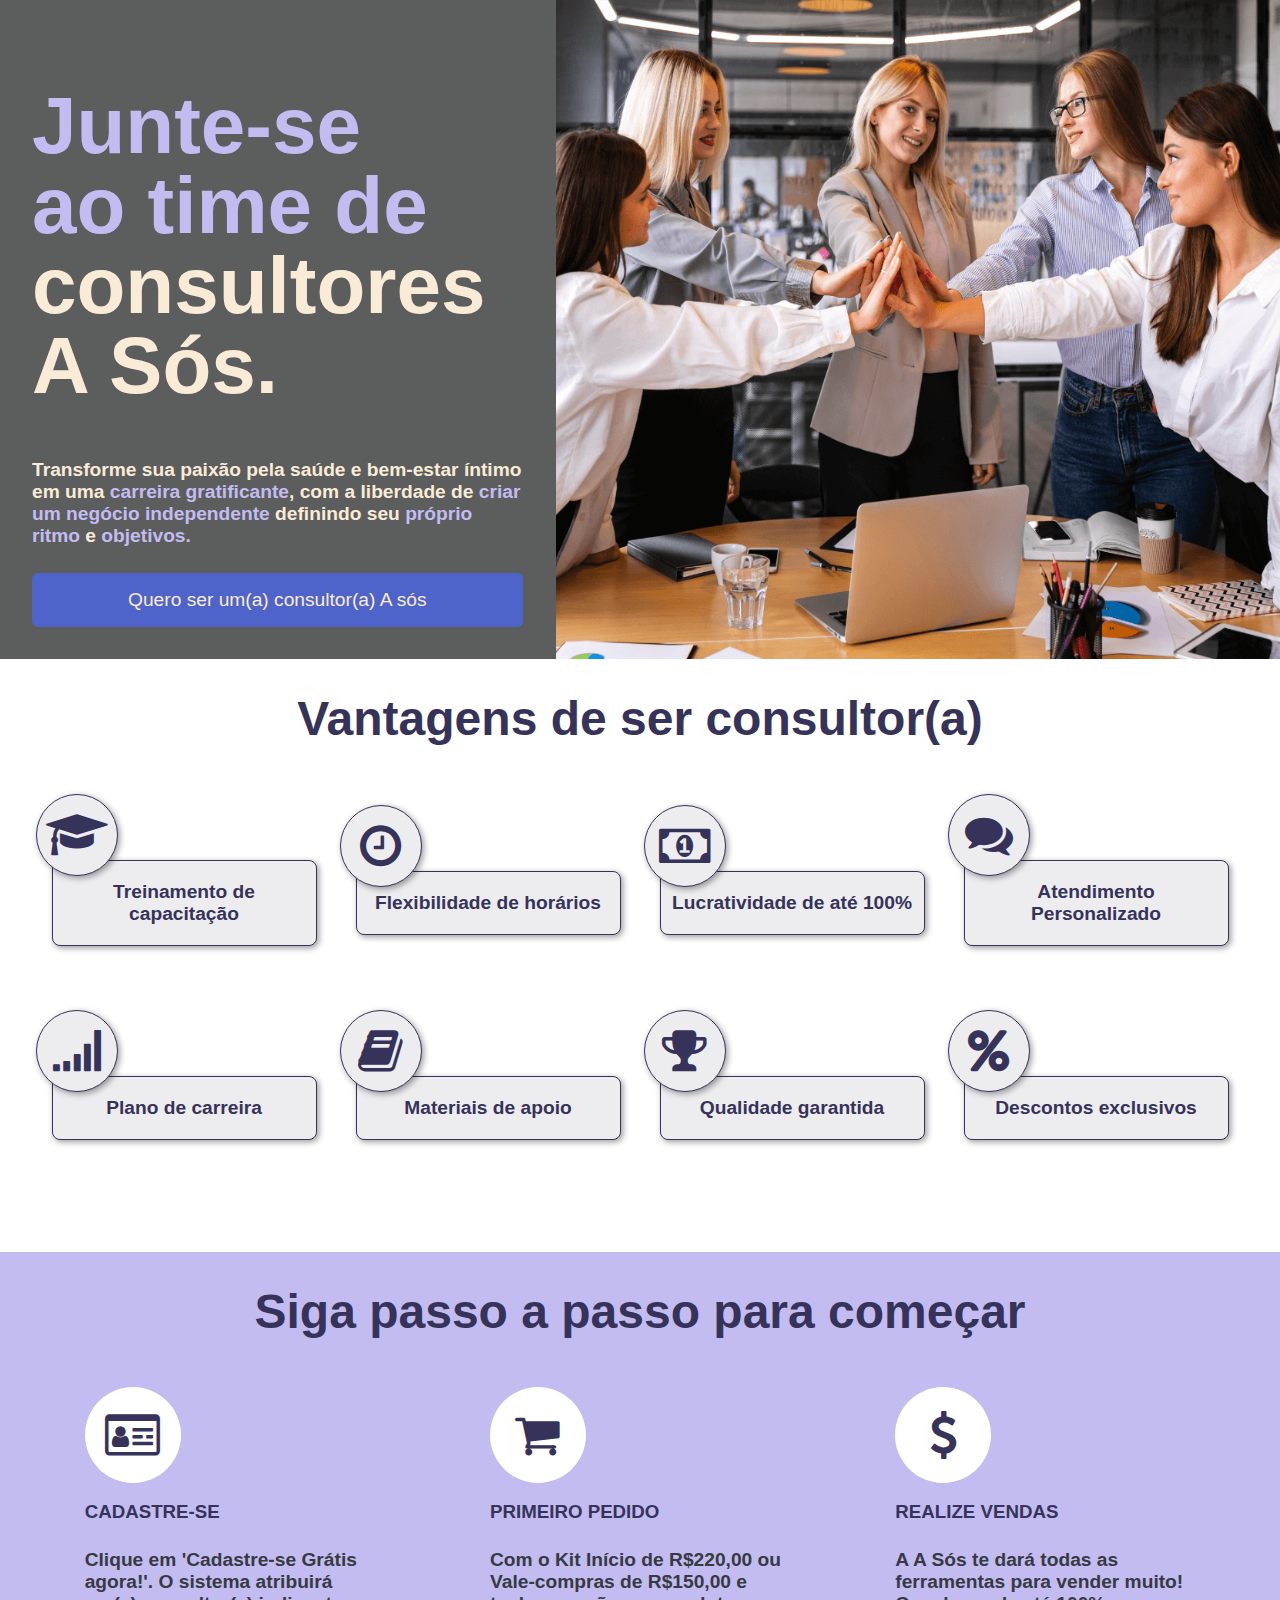
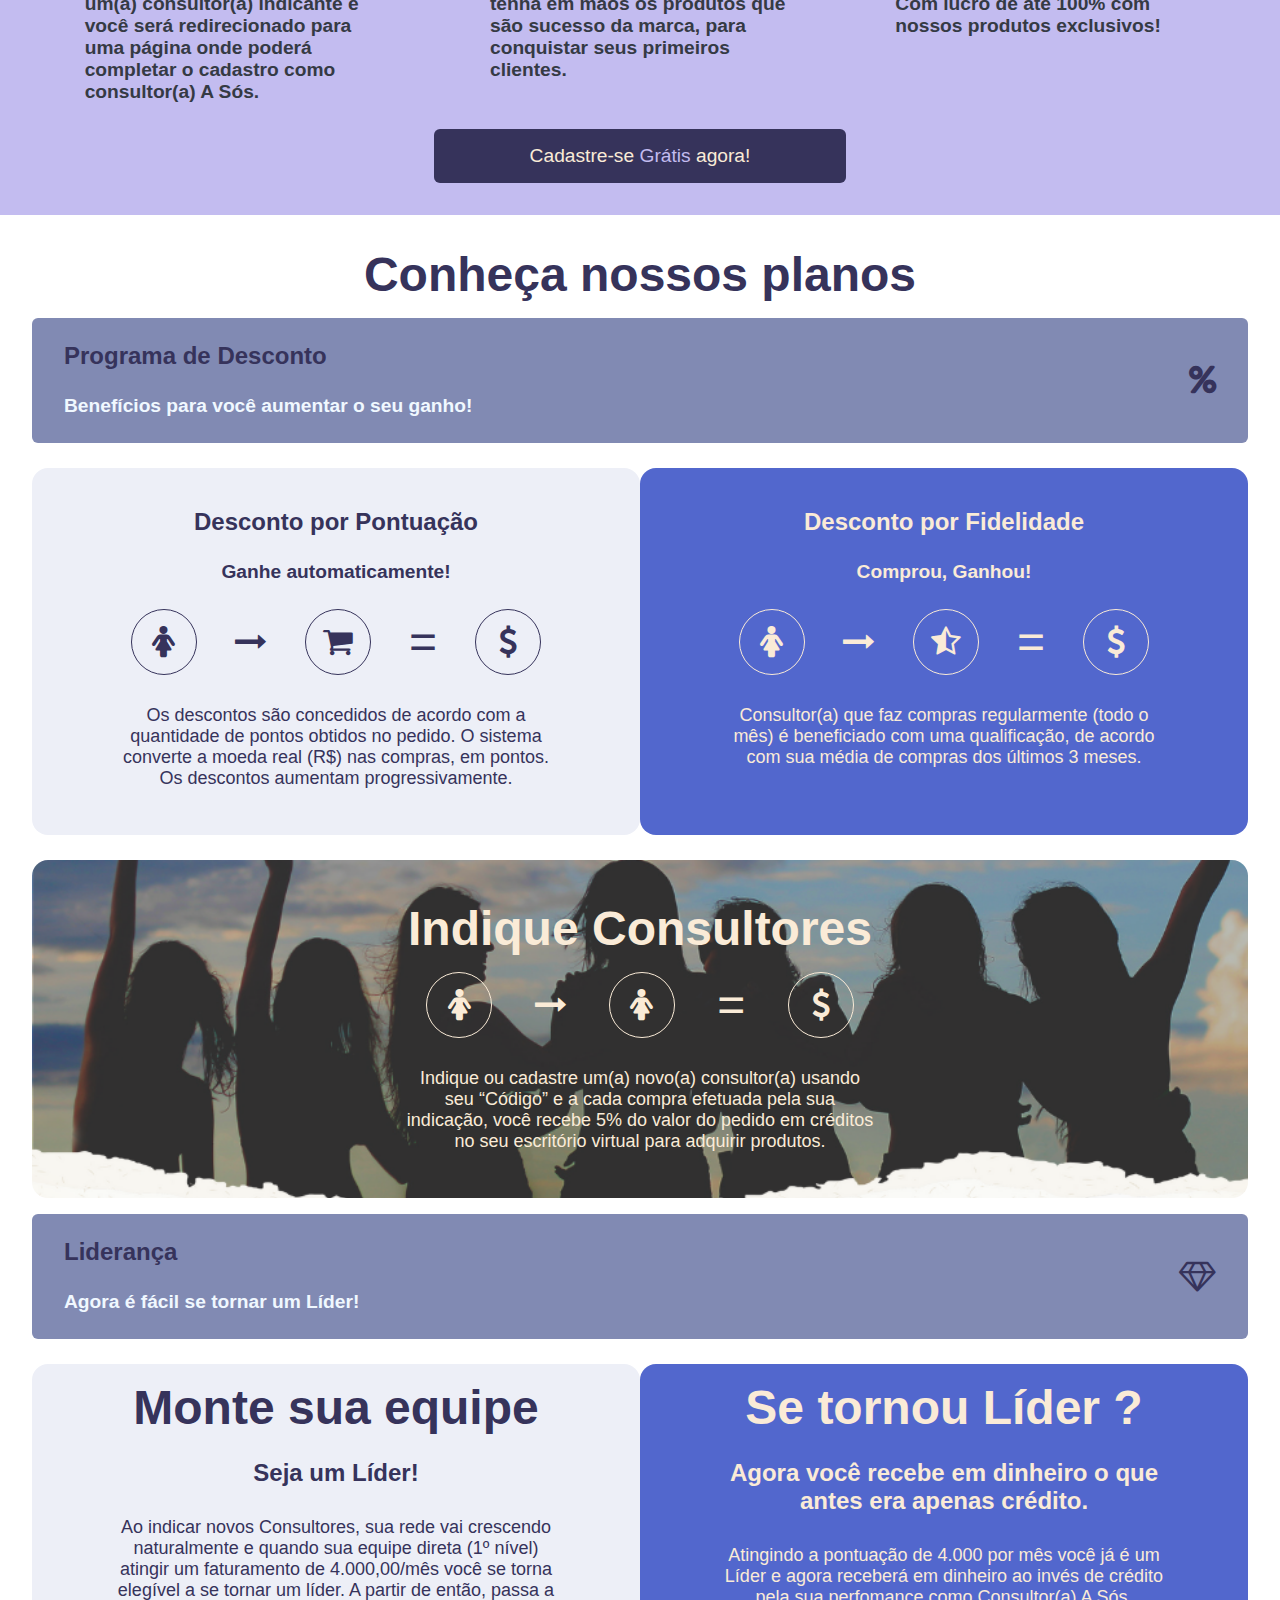
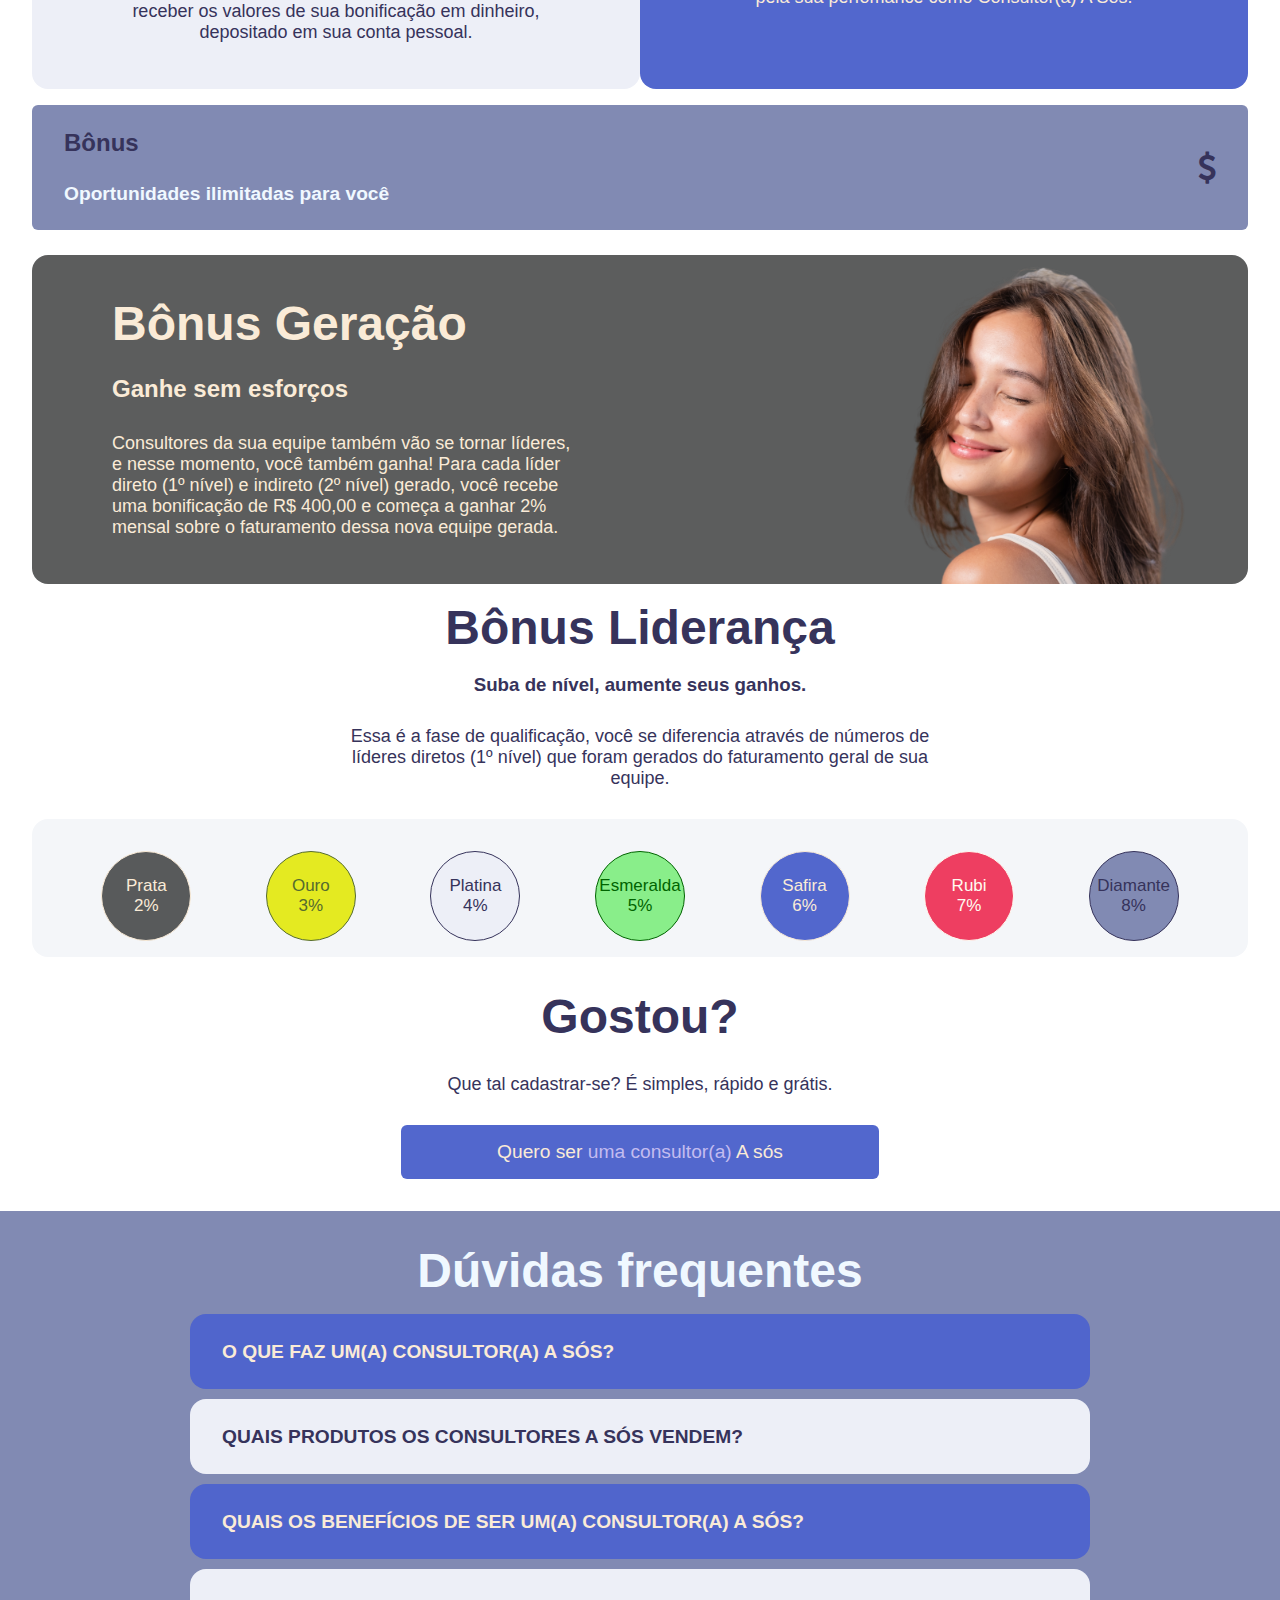
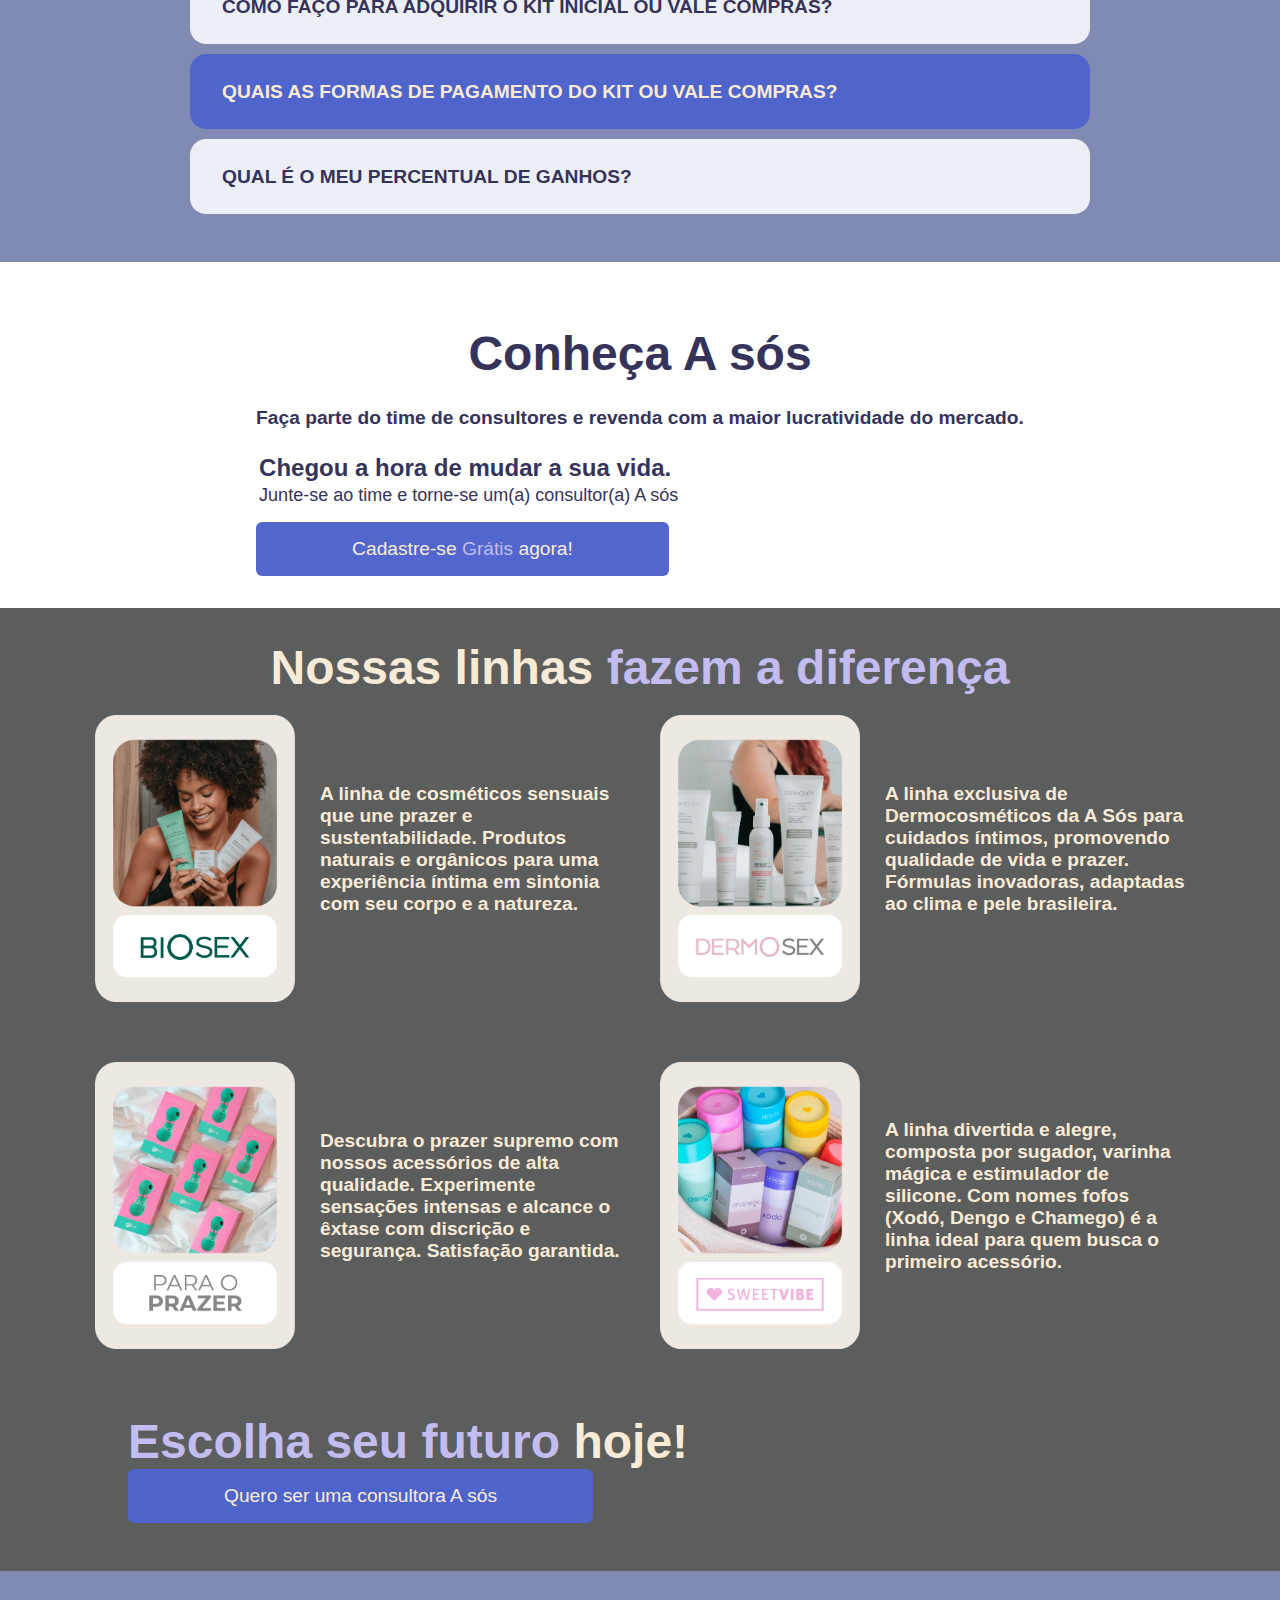
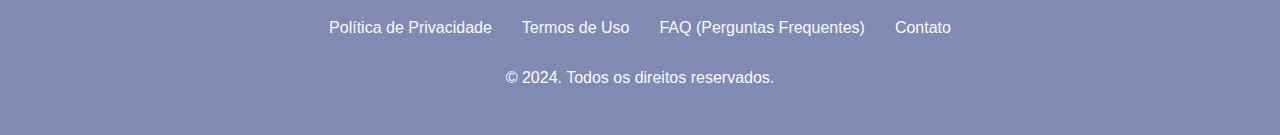
==== index.html @ f0b74704 "contato" ====
<!DOCTYPE html>
<html lang="pt">

<head>
    <meta charset="UTF-8">
    <meta name="description" content=" Junte-se ao time de consultores A Sós.Transforme sua paixão pela saúde e bem-estar íntimo em uma carreira gratificante, com a liberdade de criar um negócio independente definindo seu próprio ritmo e objetivos.">
    <meta name="viewport" content="width=device-width, initial-scale=1.0">
    <link rel="stylesheet" href="styles.css">
    <link rel="stylesheet" href="https://cdnjs.cloudflare.com/ajax/libs/font-awesome/4.7.0/css/font-awesome.min.css">
    <title>Consultor A sos</title>
</head>

<body>
    <div id="btn-whatsapp" class="btn-whatsapp" onclick="generar_cel()">
        <!-- <img src="assets/whatsapp.png" alt=""> -->
        <div class="btn-whatsapp-o">
            <i class="fa fa-whatsapp fa-2x" aria-hidden="true"></i>
    
        </div>
    </div>
  
    <div id="home-section" class="home-section">
        <div class="img-portada-movil">
            <div class="cover-portada">
                <div class="text-principal">
                    <h1> <span class="text-mediumblue"> Junte-se </span> <br>
                        <span class="text-mediumblue"> ao time de </span> <br>
                        <span> consultores </span> <br>
                        <span> A Sós.</span> <br>
                    </h1>
                    <div>
                        <h4>
                            Transforme sua paixão pela saúde e bem-estar íntimo em uma
                            <span class="text-mediumblue"> carreira gratificante</span>, com a liberdade de
                            <span class="text-mediumblue">criar um negócio independente</span> definindo seu
                            <span class="text-mediumblue">próprio ritmo</span> e <span
                                class="text-mediumblue">objetivos.</span>

                        </h4>
                        <button class="btn-portada" onclick="go_to_section('registro')">Quero ser um(a) consultor(a) A
                            sós
                        </button>
                    </div>


                </div>
            </div>

        </div>
        <div class="only-web">
            <div class="cover flex">
                <div class="text-principal">
                    <h1> <span class="text-mediumblue"> Junte-se </span> <br>
                        <span class="text-mediumblue"> ao time de </span> <br>
                        <span> consultores </span> <br>
                        <span> A Sós.</span> <br>
                    </h1>
                    <h4>
                        Transforme sua paixão pela saúde e bem-estar íntimo em uma
                        <span class="text-mediumblue"> carreira gratificante</span>, com a liberdade de
                        <span class="text-mediumblue">criar um negócio independente</span> definindo seu
                        <span class="text-mediumblue">próprio ritmo</span> e <span
                            class="text-mediumblue">objetivos.</span>

                    </h4>

                    <button class="btn-portada" onclick="go_to_section('registro')">Quero ser um(a) consultor(a) A sós
                    </button>
                </div>
                <div class="img-portada">
                    <img src="assets/principal.png" alt="">
                </div>
            </div>
        </div>

    </div>
    <section>
        <h2 class="text-mediumblue1 text-center">Vantagens de ser consultor(a)</h2>
        <div class="flex automatic-center ventagen-space">
            <div class="card-ventage">
                <div class="ventagen-inf">
                    <i class="fa fa-graduation-cap fa-3x" aria-hidden="true"></i>

                </div>
                <div class="ventagen-text">
                    <h4>
                        Treinamento de capacitação
                    </h4>
                </div>
               
            </div>
            <div class="card-ventage">
                <div class="ventagen-inf">
                    <i class="fa fa-clock-o fa-3x" aria-hidden="true"></i>
                </div>
                <div class="ventagen-text">
                    <h4>
                        Flexibilidade de horários
                    </h4>
                </div>
               
            </div>
            <div class="card-ventage">
                <div class="ventagen-inf">
                    <i class="fa fa-money fa-3x" aria-hidden="true"></i>

                </div>
                <div class="ventagen-text">
                    <h4>
                        Lucratividade de até 100%
                    </h4>
                </div>
               
            </div>
            <div class="card-ventage">
                <div class="ventagen-inf">
                    <i class="fa fa-comments fa-3x" aria-hidden="true"></i>

                </div>
                <div class="ventagen-text">
                    <h4>
                        Atendimento Personalizado
                    </h4>
                </div>
                
            </div>

            <div class="card-ventage">
                <div class="ventagen-inf">
                    <i class="fa fa fa-signal fa-3x" aria-hidden="true"></i>
                </div>
                <div class="ventagen-text">
                    <h4>
                        Plano de carreira
                    </h4>
                </div>
               
            </div>
            <div class="card-ventage">
                <div class="ventagen-inf">
                    <i class="fa fa-book fa-3x" aria-hidden="true"></i>

                </div>
                <div class="ventagen-text">
                    <h4>
                        Materiais de apoio
                    </h4>
                </div>
              
            </div>
            <div class="card-ventage">
                <div class="ventagen-inf">
                    <i class="fa fa-trophy fa-3x" aria-hidden="true"></i>

                </div>
                <div class="ventagen-text">
                    <h4>
                        Qualidade garantida
                    </h4>
                </div>
                
            </div>
            <div class="card-ventage">
                <div class="ventagen-inf">
                    <i class="fa fa-percent fa-3x" aria-hidden="true"></i>

                </div>
                <div class="ventagen-text">
                    <h4>
                        Descontos exclusivos
                    </h4>
                </div>
               
            </div>

        </div>

    </section>
    <section id="registro" class="registro">
        <h2 class="text-center text-mediumblue1">Siga passo a passo para começar</h2>
        <div class="center-info">
            <div class="card-registro">
                <div class="logo-ventage flex automatic-center">
                    <i class="fa fa-id-card-o fa-3x" aria-hidden="true"></i>

                </div>
                <div class="info-registro">
                    <h3 class="text-mediumblue1">CADASTRE-SE</h3>
                    <h4>
                        <p>
                          
                            Clique em 'Cadastre-se Grátis agora!'. O sistema atribuirá um(a) consultor(a) indicante e você será redirecionado para uma página onde poderá completar o cadastro como consultor(a) A Sós.
                        </p>
                    </h4>
                </div>

            </div>
            <div class="card-registro">
                <div class="logo-ventage flex automatic-center">
                    <i class="fa fa-shopping-cart fa-3x" aria-hidden="true"></i>

                </div>
                <div class="info-registro">
                    <h3 class="text-mediumblue1">PRIMEIRO PEDIDO</h3>
                    <h4>
                        <p>
                            Com o Kit Início de R$220,00 ou Vale-compras de R$150,00 e tenha em mãos os produtos que são
                            sucesso da marca, para conquistar seus primeiros clientes.
                        </p>
                    </h4>
                </div>
            </div>
            <div class="card-registro">
                <div class="logo-ventage flex automatic-center">
                    <i class="fa fa-usd fa-3x" aria-hidden="true"></i>

                </div>
                <div class="info-registro">
                    <h3 class="text-mediumblue1">REALIZE VENDAS</h3>
                    <h4>
                        <p>
                            A A Sós te dará todas as ferramentas para vender muito! Com lucro de até
                            100% com nossos produtos exclusivos!
                        </p>
                    </h4>
                </div>
            </div>

        </div>
        <div class="flex automatic-center">
            <button class="btn-portada btn-gray" onclick="generar_cadastro()">Cadastre-se <span
                    class="text-mediumblue">Grátis</span> agora!</button>
        </div>

    </section>
    <section id="planos">
        <h2 class="text-center text-mediumblue1">Conheça nossos planos</h2>
        <div class="tipo-plano">
            <div>
                <h3 class="text-plano text-mediumblue1">
                    Programa de Desconto
                </h3>
                <h4 class="info-plano">Benefícios para você aumentar o seu ganho!</h4>
            </div>
            <div class="logo-plano">
                <i class="text-mediumblue1 fa fa-percent fa-2x" aria-hidden="true"></i>
            </div>

        </div>
        <div class="space-card">
            <div class="card-plano bg-alice">
                <h3 class="text-center text-plano">Desconto por Pontuação</h3>
                <h4 class="text-center">Ganhe automaticamente!</h4>
                <div class="flex automatic-center">
                    <div class="circle-plano">
                        <i class="fa fa-female fa-2x" aria-hidden="true"></i>

                    </div>
                    <div>
                        <i class="fa fa-long-arrow-right fa-2x" aria-hidden="true"></i>

                    </div>
                    <div class="circle-plano">
                        <i class="fa fa-shopping-cart fa-2x" aria-hidden="true"></i>

                    </div>
                    <div class="equal">=</div>
                    <div class="circle-plano">
                        <i class="fa fa-usd fa-2x" aria-hidden="true"></i>

                    </div>
                </div>
                <h5 class="text-center">Os descontos são concedidos de acordo com a quantidade de pontos obtidos no
                    pedido. O sistema converte a moeda real (R$) nas compras, em pontos. Os descontos aumentam
                    progressivamente.</h5>
            </div>
            <div class="card-plano bg-blue">
                <h3 class="text-center text-plano">Desconto por Fidelidade</h3>
                <h4 class="text-center">Comprou, Ganhou!</h4>
                <div class="flex automatic-center">
                    <div class="circle-plano">
                        <i class="fa fa-female fa-2x" aria-hidden="true"></i>

                    </div>
                    <div>
                        <i class="fa fa-long-arrow-right fa-2x" aria-hidden="true"></i>

                    </div>
                    <div class="circle-plano">
                        <i class="fa fa-star-half-o fa-2x" aria-hidden="true"></i>

                    </div>
                    <div class="equal">=</div>
                    <div class="circle-plano">
                        <i class="fa fa-usd fa-2x" aria-hidden="true"></i>

                    </div>
                </div>
                <h5 class="text-center">Consultor(a) que faz compras regularmente (todo o mês) é beneficiado com uma
                    qualificação, de acordo com sua média de compras dos últimos 3 meses.</h5>
            </div>

        </div>
        <div class=" space-card-extra ">
            <div class="cover-consultora">
                <div class="card-plano ">
                    <h2 class="text-center">Indique Consultores</h2>
                    <div class="flex automatic-center mt-3">
                        <div class="circle-plano">
                            <i class="fa fa-female fa-2x" aria-hidden="true"></i>

                        </div>
                        <div>
                            <i class="fa fa-long-arrow-right fa-2x" aria-hidden="true"></i>

                        </div>
                        <div class="circle-plano">
                            <i class="fa fa-female fa-2x" aria-hidden="true"></i>

                        </div>
                        <div class="equal">=</div>
                        <div class="circle-plano">
                            <i class="fa fa-usd fa-2x" aria-hidden="true"></i>

                        </div>
                    </div>
                    <h5 class="text-center">Indique ou cadastre um(a) novo(a) consultor(a) usando seu “Código” e a cada compra
                        efetuada pela sua indicação, você recebe 5% do valor do pedido em créditos no seu escritório
                        virtual para adquirir produtos.</h5>
                </div>
            </div>


        </div>
        <div class="tipo-plano">
            <div>
                <h3 class="text-plano text-mediumblue1">
                    Liderança
                </h3>
                <h4 class="info-plano">Agora é fácil se tornar um Líder!</h4>
            </div>
            <div class="logo-plano">
                <i class="text-mediumblue1 fa fa-diamond fa-2x" aria-hidden="true"></i>
            </div>

        </div>
        <div class="space-card">
            <div class="card-plano bg-alice">
                <h2 class="text-center ">Monte sua equipe</h2>
                <h3 class="text-center text-plano">Seja um Líder!</h3>

                <h5 class="text-center">Ao indicar novos Consultores, sua rede vai crescendo naturalmente e quando sua
                    equipe direta (1º nível)
                    atingir um faturamento de 4.000,00/mês você se torna elegível a se tornar um líder.
                    A partir de então, passa a receber os valores de sua bonificação em dinheiro, depositado em sua
                    conta pessoal.</h5>
            </div>
            <div class="card-plano bg-blue">
                <h2 class="text-center ">Se tornou Líder ?</h2>
                <h3 class="text-center text-plano">Agora você recebe em dinheiro
                    o que antes era apenas crédito.</h3>

                <h5 class="text-center">Atingindo a pontuação de 4.000 por mês você já é um Líder e agora receberá em
                    dinheiro ao invés de crédito pela sua perfomance como Consultor(a) A Sós.</h5>
            </div>

        </div>
        <div class="tipo-plano">
            <div>
                <h3 class="text-plano text-mediumblue1">
                    Bônus
                </h3>
                <h4 class="info-plano">Oportunidades ilimitadas para você</h4>
            </div>
            <div class="logo-plano">
                <i class="text-mediumblue1 fa fa-usd fa-2x" aria-hidden="true"></i>
            </div>

        </div>
        <div class="space-card-bonus cover ">
            <div class="cover-consultora">
                <div class="card-plano ">
                    <h2>Bônus Geração</h2>
                    <h3 class="text-plano">Ganhe sem esforços</h3>

                    <h5>Consultores da sua equipe também vão se tornar líderes, e nesse momento, você também ganha! Para
                        cada líder direto (1º nível) e indireto (2º nível) gerado, você recebe uma bonificação de R$
                        400,00 e começa a ganhar 2% mensal sobre o faturamento dessa nova equipe gerada.</h5>
                </div>
            </div>

        </div>
        <div class="text-mediumblue1 mt-3">
            <h2 class="text-center ">Bônus Liderança</h2>
            <h3 class="text-center">Suba de nível, aumente seus ganhos.</h3>
            <h5 class="img-plano text-center">Essa é a fase de qualificação, você se diferencia através de números de
                líderes diretos (1º nível)
                que foram gerados do faturamento geral de sua equipe.</h5>
        </div>
        <div class="flex automatic-center  plano-tipos ">
            <div class="circle-plano special-plano mt-3 bg-gray">
                <h5 class="text-center">Prata <br> 2%</h5>
            </div>
            <div class="circle-plano special-plano mt-3 bg-yellow">
                <h5 class="text-center">Ouro <br> 3%</h5>
            </div>
            <div class="circle-plano special-plano mt-3 bg-alice">
                <h5 class="text-center">Platina<br> 4%</h5>
            </div>
            <div class="circle-plano special-plano mt-3 bg-green">
                <h5 class="text-center">Esmeralda<br> 5%</h5>
            </div>
            <div class="circle-plano special-plano mt-3 bg-blue">
                <h5 class="text-center">Safira<br> 6%</h5>
            </div>
            <div class="circle-plano special-plano mt-3 bg-red">
                <h5 class="text-center">Rubi<br> 7%</h5>
            </div>
            <div class="circle-plano special-plano mt-3 bg-blue-ligth">
                <h5 class="text-center">Diamante<br> 8%</h5>
            </div>

        </div>

        </div>
        <div class="flex automatic-center mt-3 text-mediumblue1">
            <div class="mt-3">
                <h2 class="text-center ">Gostou?</h2>
                <h5 class="text-center">Que tal cadastrar-se? É simples, rápido e grátis.</h5>
                <button class="btn-portada" onclick="generar_cadastro()"> Quero ser <span class="text-mediumblue">uma
                        consultor(a) </span> A sós </button>
            </div>
        </div>


    </section>
    <section id="duvidas" class="duvidas bg-alice">
        <h2 class="text-center">Dúvidas frequentes</h2>
        <div class="duvidas-info mt-3">
          
            <div class="bg-blue duvidas-card" onclick="show_duvida(2)">
                <h4 class="pergunta">
                    <strong>O QUE FAZ UM(A) CONSULTOR(A) A SÓS?</strong>
                </h4>
                <h5 id="p2" class="resposta" style="display: none;">
                    <em>Um(a) consultor(a) da A Sós tem acesso à revenda dos produtos A Sós, oferecendo orientação e suporte
                        personalizados soluções voltados para a intimidade e o bem-estar íntimo.</em>
                </h5>
            </div>
            <div class="bg-alice duvidas-card" onclick="show_duvida(3)">
                <h4 class="pergunta">
                    <strong>QUAIS PRODUTOS OS CONSULTORES A SÓS VENDEM?</strong>
                </h4>
                <h5 id="p3" class="resposta" style="display: none;">
                    <em>Os consultores da A Sós oferecem uma ampla gama de produtos, incluindo vibros, lubrificantes,
                        acessórios e uma variedade de produtos para o bem-estar íntimo.</em>
                </h5>
            </div>
            <div class="bg-blue duvidas-card" onclick="show_duvida(4)">
                <h4 class="pergunta">
                    <strong>QUAIS OS BENEFÍCIOS DE SER UM(A) CONSULTOR(A) A SÓS?</strong>
                </h4>
                <h5 id="p4" class="resposta" style="display: none;">
                    <em>Os benefícios de ser um(a) consultor(a) incluem a oportunidade de trabalhar com um produto inovador,
                        flexibilidade de horário, treinamentos especializados, além da possibilidade de ganhos
                        significativos com base nas vendas realizadas.</em>
                </h5>
            </div>
            <div class="bg-alice duvidas-card" onclick="show_duvida(5)">
                <h4 class="pergunta">
                    <strong>COMO FAÇO PARA ADQUIRIR O KIT INICIAL OU VALE COMPRAS?</strong>
                </h4>
                <h5 id="p5" class="resposta" style="display: none;">
                    <em>Para adquirir o kit inicial ou o vale-compras, é necessário entrar em contato com a equipe de
                        especialistas em vendas da A Sós. O kit início é composto pelos produtos da empresa e o voucher
                        é um vale-compras que você utiliza em seu primeiro pedido.</em>
                </h5>
            </div>
            <div class="bg-blue duvidas-card" onclick="show_duvida('6')">
                <h4 class="pergunta">
                    <strong>QUAIS AS FORMAS DE PAGAMENTO DO KIT OU VALE COMPRAS?</strong>
                </h4>
                <h5 id="p6" class="resposta" style="display: none;">
                    <em>As formas de pagamento para o kit inicial ou vale compras podem variar e geralmente incluem
                        opções como cartão de crédito, boleto à vista ou pix.
                        O pagamento à vista garante 5% de desconto nos pedidos regulares.</em>
                </h5>
            </div>
            <div class="bg-alice duvidas-card" onclick="show_duvida('7')">
                <h4 class="pergunta">
                    <strong>QUAL É O MEU PERCENTUAL DE GANHOS?</strong>
                </h4>
                <h5 id="p7" class="resposta" style="display: none;">
                    <em>O percentual de ganhos como consultor(a) da A Sós é o maior do mercado e pode chegar a 50% do
                        valor investido.</em>
                </h5>
            </div>
            <div class="mt-3"></div>
          
        </div>

    </section>
    <section id="extras">
        <div class="flex automatic-center mt-3 text-mediumblue1">
            <div class="mt-3">
                <h2 class="text-center ">Conheça A sós</h2>
                <h4 class="text-center">Faça parte do time de consultores e revenda com a
                    maior lucratividade
                    do mercado.</h4>
                <div id="v-youtube" class="v-youtube">
                    <div>
                        <iframe class="video-youtube" src="https://www.youtube.com/embed/9En-seQNSuo?si=Vkk0QFVnnpPutmlQ" title="YouTube video player" frameborder="0" allow="accelerometer; autoplay; clipboard-write; encrypted-media; gyroscope; picture-in-picture; web-share" referrerpolicy="strict-origin-when-cross-origin" allowfullscreen></iframe>
                    </div>


                </div>
                <h3 class="text-convide mg-0">Chegou a hora de mudar a sua vida.</h3>
                <h5 class="mg-0">Junte-se ao time e torne-se um(a) consultor(a) A sós</h5>
                <div class="mt-3"></div>
                <button class="btn-portada" onclick="generar_cadastro()">Cadastre-se <span
                        class="text-mediumblue">Grátis</span> agora! </button>

            </div>
        </div>

    </section>
    <section class="linhas">
        <h2 class="text-center">Nossas linhas <span class="text-mediumblue">fazem a diferença</span> </h2>
        <div class="linhas-space">
            <div class="card-linhas">
                <div class="img-linhas">
                    <img src="assets/biosex.png" alt="">

                </div>
                <div class="text-linhas">
                    <h4>
                        A linha de cosméticos sensuais que une prazer e sustentabilidade. Produtos naturais e orgânicos
                        para uma experiência íntima em sintonia com seu corpo e a natureza.
                    </h4>
                </div>


            </div>
            <div class="card-linhas">
                <div class="img-linhas">
                    <img src="assets/dermosex.png" alt="">

                </div>
                <div class="text-linhas">
                    <h4>
                        A linha exclusiva de Dermocosméticos da A Sós para cuidados íntimos, promovendo qualidade de
                        vida e prazer. Fórmulas inovadoras, adaptadas ao clima e pele brasileira.
                    </h4>
                </div>

            </div>
            <div class="card-linhas">
                <div class="img-linhas">
                    <img src="assets/prazer.png" alt="">

                </div>
                <div class="text-linhas">
                    <h4>
                        Descubra o prazer supremo com nossos acessórios de alta qualidade. Experimente sensações
                        intensas e alcance o êxtase com discrição e segurança. Satisfação garantida.
                    </h4>
                </div>
            </div>
            <div class="card-linhas">
                <div class="img-linhas">
                    <img src="assets/sweetbive.png" alt="">

                </div>
                <div class="text-linhas">
                    <h4>
                        A linha divertida e alegre, composta por sugador, varinha mágica e estimulador de silicone. Com
                        nomes fofos (Xodó, Dengo e Chamego) é a linha ideal para quem busca o primeiro acessório.
                    </h4>
                </div>
            </div>

        </div>
        <div class="center-linhas">
            <div>
                <h2> <span class="text-mediumblue">Escolha seu futuro</span> hoje!</h2>
            </div>

            <div class="pos-btn">
                <button class="btn-portada" onclick="generar_cadastro()">Quero ser uma consultora A sós </button>
            </div>

        </div>


    </section>
    <footer class="footer">
        <div id="footer-term" class="footer-term">
            <a href="pages/politicaDePrivacidade.html">Política de Privacidade</a>
            <a href="pages/Termos de Uso.html">Termos de Uso</a>
            <a onclick="go_to_section('duvidas')">FAQ (Perguntas Frequentes)</a>
            <a href="pages/Contato.html">Contato</a>
        </div>
        
        <p class="text-center">&copy; 2024. Todos os direitos reservados.</p>
    </footer>
    <script src="script.js"></script>
</body>

</html>
---- styles.css ----
body {
    padding: 0;
    margin: 0;
    font-family: 'Segoe UI', Tahoma, Geneva, Verdana, sans-serif;
    max-width: 100%;

}

h1 {
    font-size: 5em;
    font-weight: 700;
    line-height: 1;
}

h2 {
    font-size: 3em;
    font-weight: 614;
    margin: 0;
}

section {
    padding: 2rem 2rem;
}

h4 {
    font-weight: 600;
    font-size: larger;
}

h5 {
    font-weight: 400;
    font-size: 18px;

}

img {
    width: 100%;
    height: 100%;
}

.flex {
    display: flex;
}

.btn-whatsapp {
    display: none;
    cursor: pointer;
    z-index: 2;
}

@keyframes movimento {
    0% {
        bottom: 14px;
        right: 10px;
    }

    100% {
        bottom: 10px;
        right: 10px;
    }
}
footer{
    padding: 2rem;
    background: rgb(129, 138, 179);
    color: #fbfbfb;
    a{
        text-decoration: none;
        color: #fbfbfb;
        cursor: pointer;
    }
}
.footer-term{
    padding: 1rem;
    display: flex;
    gap: 30px;
    justify-content: center;
    align-items: center;
    flex-wrap: wrap;
}
.btn-whatsapp-o {
    position: fixed;
    bottom: 10px;
    right: 10px;
    color: white;
    background-color: #4dc247;
    box-shadow: 2px 2px 6px rgba(0, 0, 0, 0.4);
    border-radius: 50%;
    display: flex;
    justify-content: center;
    align-items: center;
    width: 48px;
    height: 48px;
    cursor: pointer;
    animation: movimento 0.3s ease-in-out infinite alternate;
    animation-play-state: paused;
}

.btn-whatsapp-o:hover {
    transform: translateY(-2px);
}

.bg-whatsapp {
    background: #e8f0e6;
    color: #36a858;
    border: solid 1px #36a858;
    border-radius: 8px;
    font-size: larger;
    padding: 5px 10px;
    cursor: pointer;
    font-weight: 500;
    width: 320px;
}

.bg-whatsapp:hover {
    box-shadow: 0 8px 16px rgba(0, 0, 0, 0.2);
    transform: translateY(-2px);
}

.logo-w {
    width: 32px;
    height: 32px;
}

.whatsapp-style {
    width: 100%;
    display: flex;
    align-items: center;
    justify-content: space-evenly;

    h2 {
        font-family: 'Segoe UI', Tahoma, Geneva, Verdana, sans-serif;
        font-size: 27px;
    }

}

.home-section {
    color: antiquewhite;
}

.bg-blue {
    background: rgba(79, 100, 204, 0.98);
    color: antiquewhite;
}

.bg-blue-ligth {
    background: rgb(129, 138, 179);
    color: #36335B
}

.bg-gray {
    color: antiquewhite;
    background-color: rgba(8, 9, 9, 0.66);
}

.bg-yellow {
    background: rgb(228, 234, 33);
    color: darkolivegreen;
}

.bg-green {
    background: #74ec74d4;
    color: darkgreen;
}

.bg-red {
    background: #ee3e61;
    color: floralwhite;
}

.bg-alice {
    background: #edeff7;
    color: #36335B
}

.cover {
    background-color: rgba(8, 9, 9, 0.66);
    width: 100%;
}

.btn-portada {
    border-radius: 6px;
    color: antiquewhite;
    background: rgba(79, 100, 204, 0.98);
    font-size: larger;
    padding: 1rem 6rem;
    border: transparent;
    cursor: pointer;
}

.btn-portada:hover {
    box-shadow: 0 8px 16px rgba(0, 0, 0, 0.2);
    transform: translateY(-2px);
}

.img-portada {
    width: 753px;
    height: auto;
}

.img-portada-movil {
    width: 100%;
    display: none;
    background-image: url(assets/principal.png);
}

.text-mediumblue {
    color: #c3bcf0;

}

.text-mediumblue1 {
    color: #36335B;
}

.text-center {
    text-align: center;
}

.automatic-center {
    flex-wrap: wrap;
    align-items: center;
    justify-content: space-around;
}

.card-ventage {
    width: 265px;
    background: transparent;
    padding: 1rem;
    text-align: center;
    border-radius: 6px;
    margin-bottom: 32px;

    h4 {
        margin: 0;
    }
}

.ventagen-inf {
    margin-left: auto;
    margin-right: auto;
    background: rgb(237, 237, 240);
    color: #36335B;
    width: 60px;
    height: 60px;
    padding: 10px;
    border: 1px solid #36335B;
    box-shadow: 2px 2px 6px rgba(0, 0, 0, 0.4);
    border-radius: 50%;
    margin-bottom: -16px;
    z-index: 1;
    position: relative;
    margin-left: -16px;
    display: flex;
    justify-content: center;
    align-items: center;

}

.ventagen-text {
    background: rgb(237, 237, 240);
    color: #36335B;
    border-radius: 8px;
    padding: 20px 6px;
    border: 1px solid;
    box-shadow: 2px 2px 6px rgba(0, 0, 0, 0.4);
}

.ventagen-space {
    width: 100%;
    padding: 2rem 0;
}

.btn-gray {
    background: #36335B;
}

.logo-ventage {
    width: 96px;
    height: 96px;
    border-radius: 50%;
    background: #ffff;
    color: #36335B;
}

.line-blue {
    height: 5px;
    background: rgb(73, 94, 196);
}

.text-principal {
    padding: 2rem;
    width: 40%;
}

.registro {
    background: #c3bcf0;
}

.center-info {
    display: flex;
    flex-wrap: wrap;
    justify-content: space-around;
    margin-top: 48px;
}

.info-registro {
    width: 100%;
    color: #353a44;
}

.card-registro {
    width: 300px;
}

.linhas {
    color: antiquewhite;
    background-color: rgba(8, 9, 9, 0.66);
}

.img-linhas {
    width: 200px;
    margin-top: 20px;
}

.text-linhas {
    width: 300px;
    margin-top: auto;
    margin-bottom: auto;
}

.card-linhas {
    display: flex;
    justify-content: space-around;
    align-content: center;
    gap: 25px;
}

.linhas-space {
    display: flex;
    flex-wrap: wrap;
    justify-content: center;
    gap: 40px;
    margin-bottom: 4%;
}

.pos-btn {
    margin-top: auto;
}

.center-linhas {
    padding: 1rem 6rem;
}

.tipo-plano {
    border-radius: 6px;
    display: flex;
    justify-content: space-between;
    padding: 0px 2rem;
    align-items: center;
    background: rgb(129, 138, 179);
    color: aliceblue;
    margin-top: 16px;
}

.text-plano {
    font-size: x-large;
}

.card-plano {
    width: 470px;
    padding: 1rem 5rem;
    margin-top: 25px;
    border-radius: 16px;
}

.circle-plano {
    width: 64px;
    height: 64px;
    border-radius: 50%;
    border: solid 1px;
    display: flex;
    justify-content: center;
    align-items: center;
}

.equal {
    font-size: 3rem;
}

.space-card {
    display: flex;
    justify-content: space-between;
}

.mt-3 {
    margin-top: 1rem;
}

.space-card-extra {
    background-image: url('assets/indica.png');
    background-size: cover;
    border-radius: 16px;
    background-position-y: -290px;
    display: flex;
    justify-content: center;
    align-items: center;
    color: antiquewhite;
    margin-top: 25px;
}

.img-plano {
    width: 600px;
    margin-left: auto;
    margin-right: auto;
}

.space-card-bonus {
    background-image: url('assets/consultora.png');
    background-size: 430px;
    background-position-x: right;
    background-repeat: no-repeat;
    border-radius: 16px;
    display: flex;
    align-items: center;
    color: antiquewhite;
    margin-top: 25px;
}

.padd2 {
    padding: 0 2rem;
}

.plano-tipos {
    padding: 1rem 2rem;
    background: #f4f6f9;
    border-radius: 16px;
}

.special-plano {
    width: 88px;
    height: 88px;

    h5 {
        font-size: 17px;
    }
}

.duvidas-info {
    width: 900px;
    margin-left: auto;
    margin-right: auto;

    h5 {
        display: none;
    }
}

.only-web {
    display: block;
}

.duvidas {
    background: rgb(129, 138, 179);
    color: aliceblue
}

.resposta {
    display: none;
}

.duvidas-card {
    padding: 1px 2rem;
    border-radius: 16px;
    margin-bottom: 10px;
    cursor: pointer;
}

.duvidas-card:hover {
    box-shadow: 0 8px 16px rgba(0, 0, 0, 0.2);
    transform: translateY(-2px);
}

.text-convide {
    font-size: x-large;
    margin: 0;
    margin-top: 0px;
    margin-top: 60px;
}

.video-youtube {
    width: 100%;
    height: 410px;
}

.mg-0 {
    margin: 3px;
}

@media(max-width:450px) {
    h1 {
        font-size: 4em;
    }

    h2 {
        font-size: 2rem;
    }

    .btn-portada {
        width: 100%;
        padding: 1rem;
    }

    .cover {
        width: 100%;
    }

    .text-principal {
        padding: 2rem 14px;
    }

    .card-registro {
        width: 100%;
    }

    .only-web {
        display: none;
    }

    .img-portada {
        display: none;
    }

    .img-portada-movil {
        background-image: url('assets/principal.png');
        background-size: 430px;
        background-position-x: right;
        background-repeat: no-repeat;
        border-radius: 16px;
        display: flex;
        align-items: center;
        color: antiquewhite;
    }

    .text-principal {
        width: 100%;
    }

    .card-linhas {
        display: block;
    }

    .text-linhas {
        width: 100%;
    }

    .img-linhas {
        width: 256px;
        margin-top: 20px;
        margin-left: auto;
        margin-right: auto;
    }

    .center-linhas {
        padding: 0;
    }

    .tipo-plano {
        padding: 0px 1rem;
        align-items: baseline;
    }

    .info-plano {
        margin-bottom: 10px;
        margin-top: 0;
    }

    .text-plano {
        margin-bottom: 6px;
        margin-top: 16px;
    }

    .pergunta {
        margin-top: 8px;
        margin-bottom: 8px;
    }

    .space-card {
        flex-wrap: wrap;

    }

    .card-plano {
        padding: 1rem 1.5rem;
    }

    .img-plano {
        width: 100%;
    }

    .space-card-extra {
        background-position: 0;
    }

    .cover-consultora {
        background-color: rgba(0, 0, 0, 0.5);
        display: flex;
        justify-content: center;
        align-items: center;
        width: 100%;
        border-radius: 16px;
    }

    .duvidas-info {
        width: 100%;
    }

    .duvidas-card {
        padding: 1px 1rem;
    }

    .video-youtube {
        height: 250px;
    }

    .cover-portada {
        background-color: rgba(0, 0, 0, 0.5);
        display: flex;
        justify-content: center;
        align-items: center;
        width: 100%;
    }

    .bg-whatsapp {
        width: 100%;
    }

    .card-ventage {
        padding-top: 15px;
        padding-bottom: 0px;
        padding-left: 10px;
        padding-right: 10px;
        width: 40%;

        h4 {
            font-size: initial;
            margin: 0;
            padding-bottom: 4px;
        }
    }
}

@media (min-width:451px) and (max-width: 915px) {

    .duvidas-info {
        width: 100%;
    }
    .cover-consultora {
        background-color: rgba(0, 0, 0, 0.5);
        display: flex;
        justify-content: center;
        align-items: center;
        width: 100%;
        border-radius: 16px;
      }
}

.v-youtube {
    display: none;
}
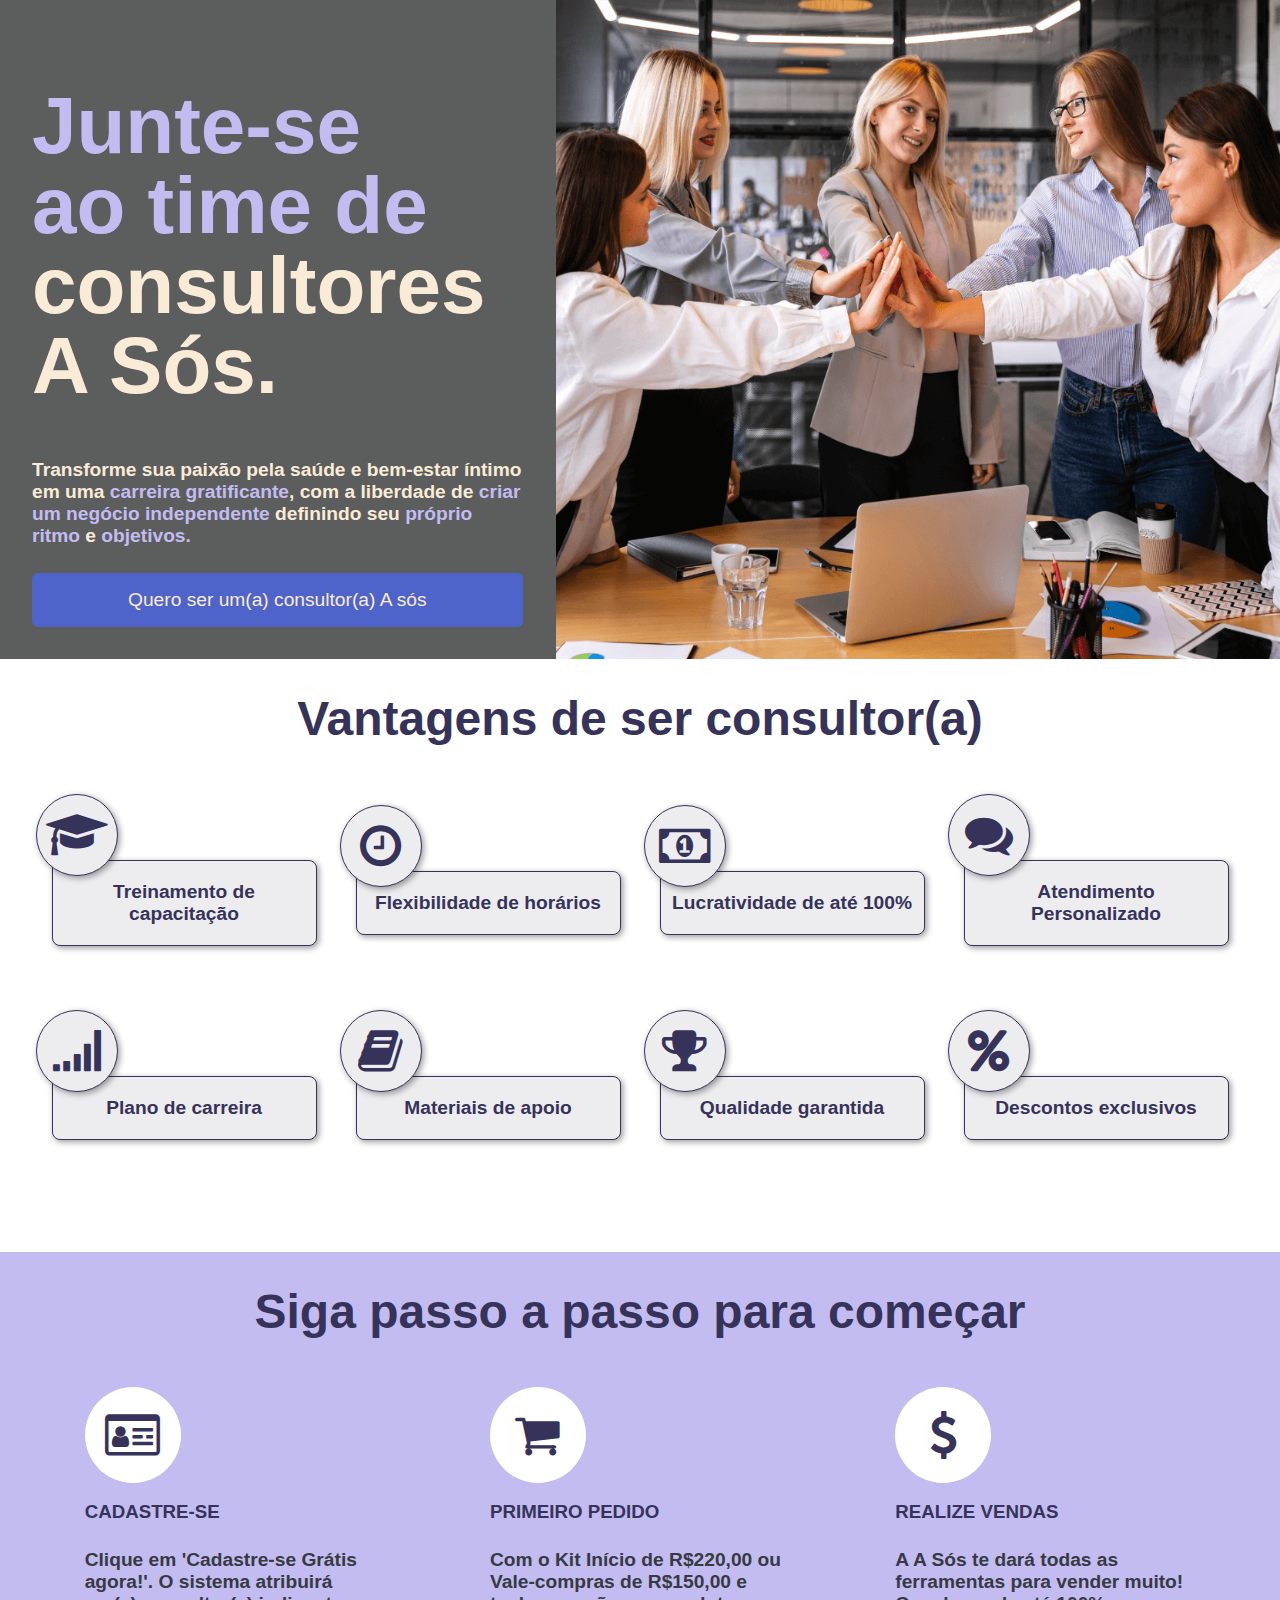
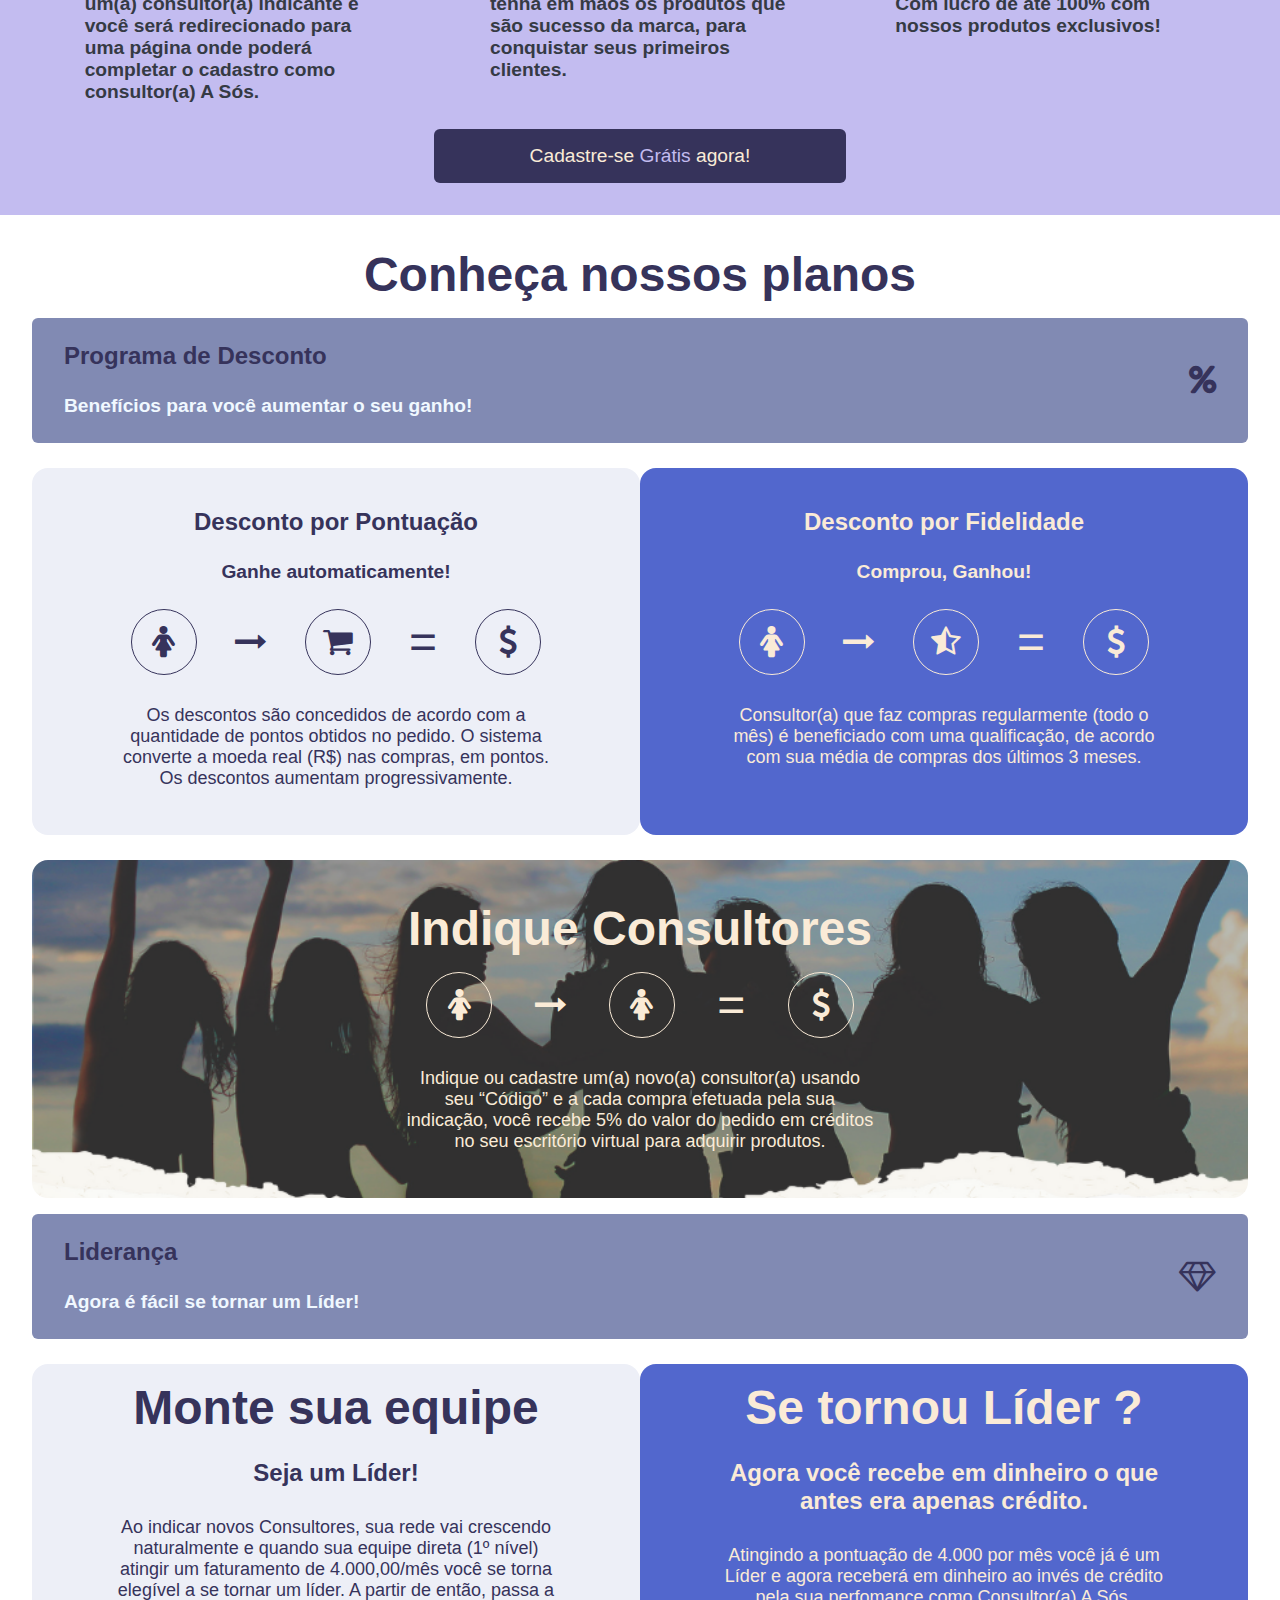
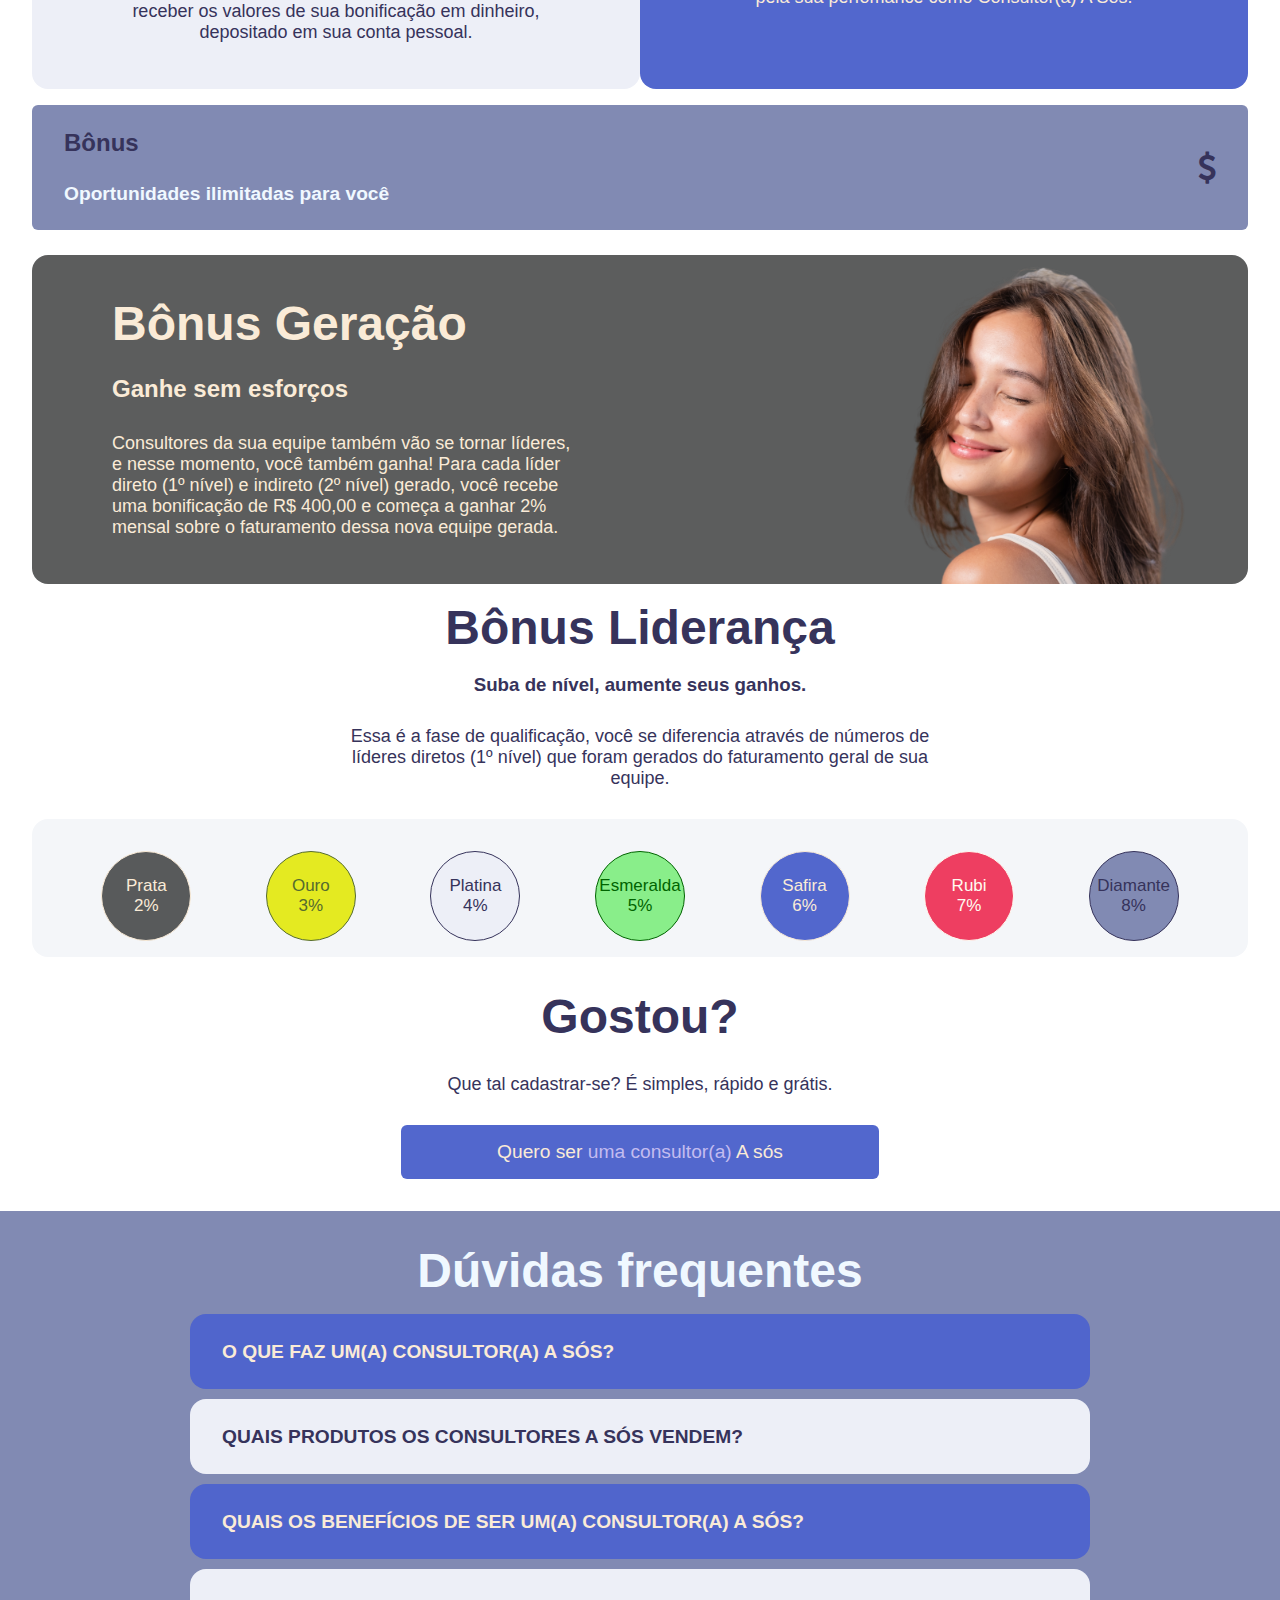
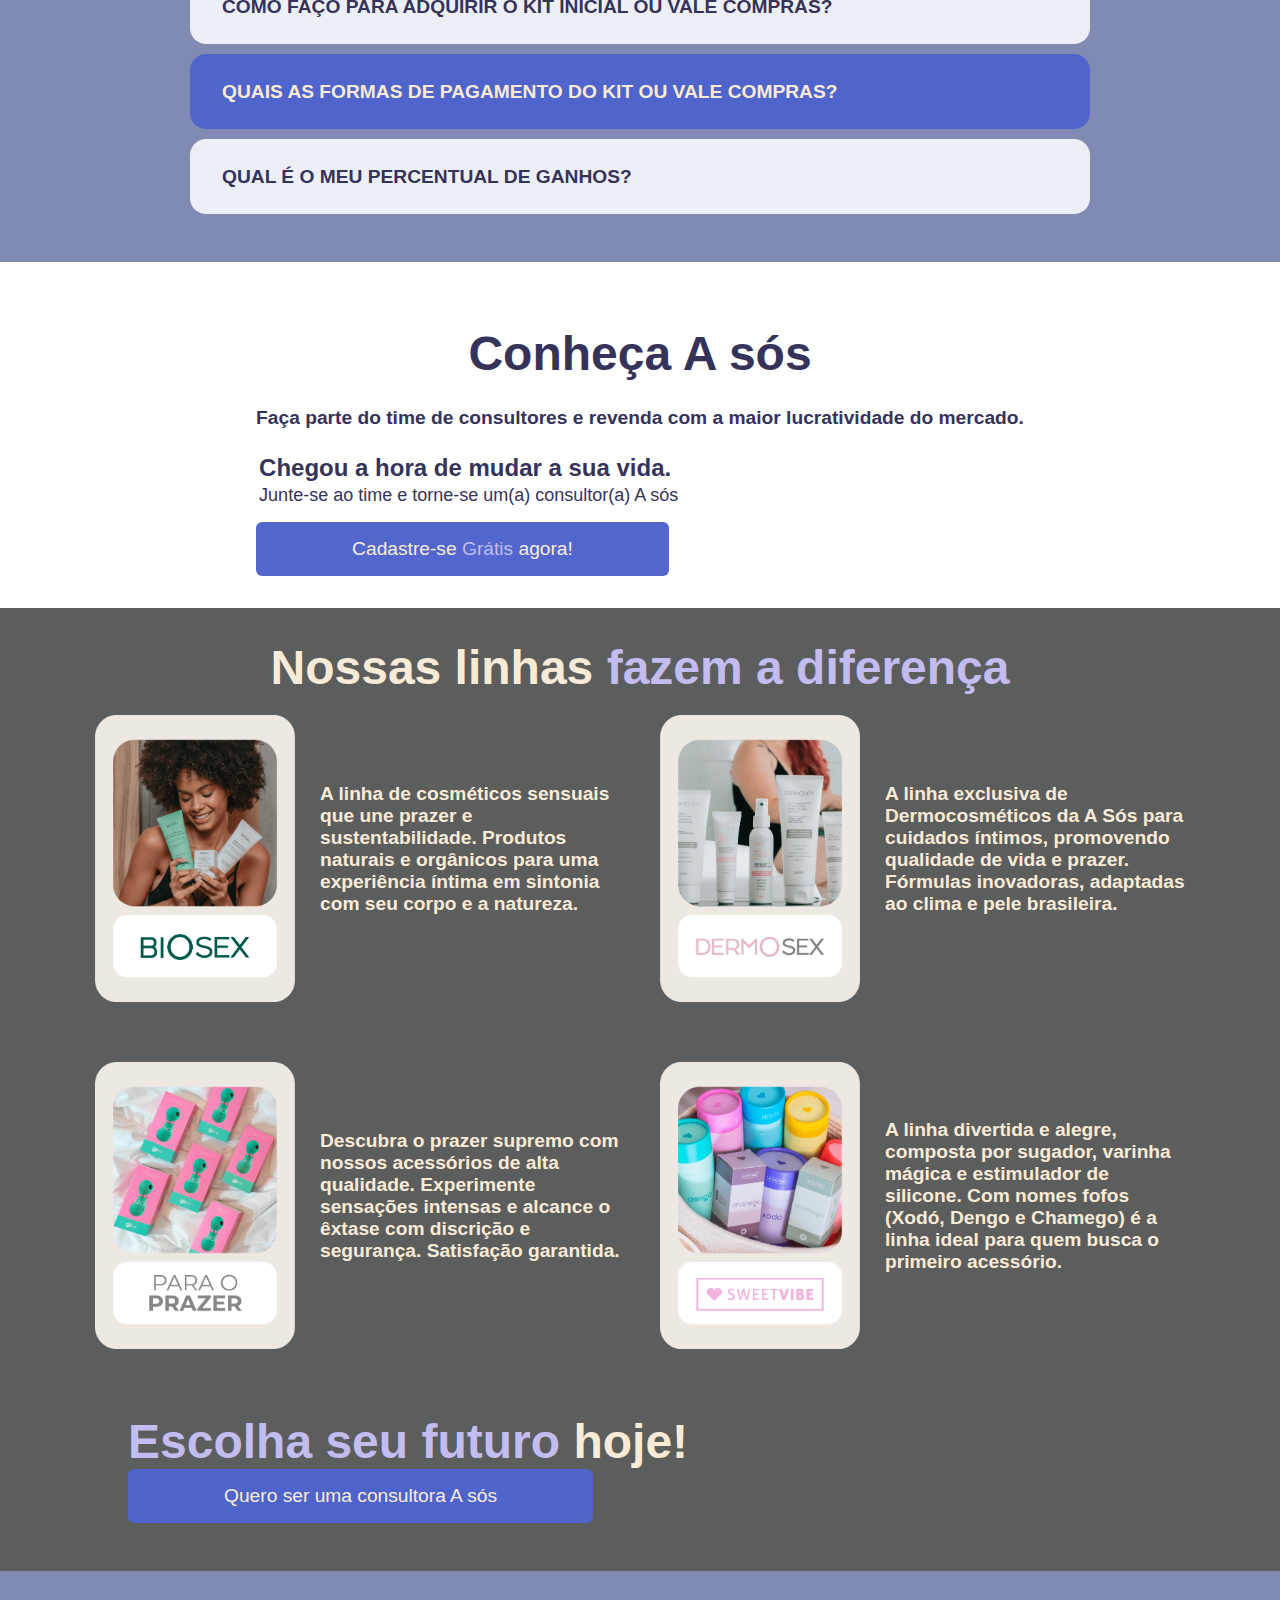
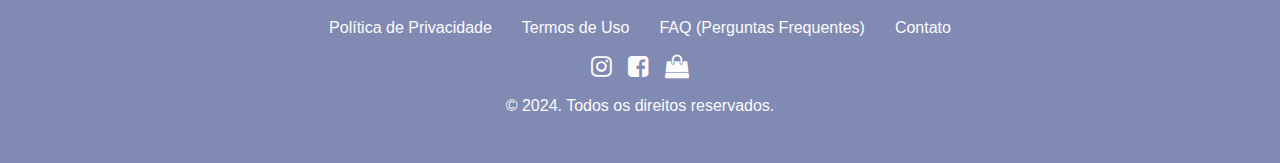
==== commit 1218baa3: "redes sociais" ====
--- a/index.html
+++ b/index.html
@@ -3,8 +3,11 @@
 
 <head>
     <meta charset="UTF-8">
-    <meta name="description" content=" Junte-se ao time de consultores A Sós.Transforme sua paixão pela saúde e bem-estar íntimo em uma carreira gratificante, com a liberdade de criar um negócio independente definindo seu próprio ritmo e objetivos.">
+    <meta name="description"
+        content="Bem-vindo ao mundo da A Sós! Torne-se um Consultor A Sós e descubra produtos exclusivos para saúde e bem-estar íntimo. Junte-se ao nosso grupo consultor A Sós e inicie seu próprio negócio independente. Oferecemos oportunidades de investimento em saúde e bem-estar íntimo. Comece com nosso kit inicial.">
     <meta name="viewport" content="width=device-width, initial-scale=1.0">
+    <meta name="keywords"
+        content="A sós,Consultor A Sós, produtos A Sós,grupo consultor A Sós, criar um negócio independente,  investimento em saúde e bem-estar íntimo,kit inicio">
     <link rel="stylesheet" href="styles.css">
     <link rel="stylesheet" href="https://cdnjs.cloudflare.com/ajax/libs/font-awesome/4.7.0/css/font-awesome.min.css">
     <title>Consultor A sos</title>
@@ -12,13 +15,12 @@
 
 <body>
     <div id="btn-whatsapp" class="btn-whatsapp" onclick="generar_cel()">
-        <!-- <img src="assets/whatsapp.png" alt=""> -->
         <div class="btn-whatsapp-o">
             <i class="fa fa-whatsapp fa-2x" aria-hidden="true"></i>
-    
+
         </div>
     </div>
-  
+
     <div id="home-section" class="home-section">
         <div class="img-portada-movil">
             <div class="cover-portada">
@@ -41,11 +43,8 @@
                             sós
                         </button>
                     </div>
-
-
-                </div>
-            </div>
-
+                </div>
+            </div>
         </div>
         <div class="only-web">
             <div class="cover flex">
@@ -72,7 +71,6 @@
                 </div>
             </div>
         </div>
-
     </div>
     <section>
         <h2 class="text-mediumblue1 text-center">Vantagens de ser consultor(a)</h2>
@@ -87,7 +85,6 @@
                         Treinamento de capacitação
                     </h4>
                 </div>
-               
             </div>
             <div class="card-ventage">
                 <div class="ventagen-inf">
@@ -98,7 +95,7 @@
                         Flexibilidade de horários
                     </h4>
                 </div>
-               
+
             </div>
             <div class="card-ventage">
                 <div class="ventagen-inf">
@@ -110,7 +107,7 @@
                         Lucratividade de até 100%
                     </h4>
                 </div>
-               
+
             </div>
             <div class="card-ventage">
                 <div class="ventagen-inf">
@@ -122,7 +119,7 @@
                         Atendimento Personalizado
                     </h4>
                 </div>
-                
+
             </div>
 
             <div class="card-ventage">
@@ -134,7 +131,7 @@
                         Plano de carreira
                     </h4>
                 </div>
-               
+
             </div>
             <div class="card-ventage">
                 <div class="ventagen-inf">
@@ -146,7 +143,7 @@
                         Materiais de apoio
                     </h4>
                 </div>
-              
+
             </div>
             <div class="card-ventage">
                 <div class="ventagen-inf">
@@ -158,7 +155,7 @@
                         Qualidade garantida
                     </h4>
                 </div>
-                
+
             </div>
             <div class="card-ventage">
                 <div class="ventagen-inf">
@@ -170,7 +167,7 @@
                         Descontos exclusivos
                     </h4>
                 </div>
-               
+
             </div>
 
         </div>
@@ -188,8 +185,10 @@
                     <h3 class="text-mediumblue1">CADASTRE-SE</h3>
                     <h4>
                         <p>
-                          
-                            Clique em 'Cadastre-se Grátis agora!'. O sistema atribuirá um(a) consultor(a) indicante e você será redirecionado para uma página onde poderá completar o cadastro como consultor(a) A Sós.
+
+                            Clique em 'Cadastre-se Grátis agora!'. O sistema atribuirá um(a) consultor(a) indicante e
+                            você será redirecionado para uma página onde poderá completar o cadastro como consultor(a) A
+                            Sós.
                         </p>
                     </h4>
                 </div>
@@ -324,7 +323,8 @@
 
                         </div>
                     </div>
-                    <h5 class="text-center">Indique ou cadastre um(a) novo(a) consultor(a) usando seu “Código” e a cada compra
+                    <h5 class="text-center">Indique ou cadastre um(a) novo(a) consultor(a) usando seu “Código” e a cada
+                        compra
                         efetuada pela sua indicação, você recebe 5% do valor do pedido em créditos no seu escritório
                         virtual para adquirir produtos.</h5>
                 </div>
@@ -437,13 +437,14 @@
     <section id="duvidas" class="duvidas bg-alice">
         <h2 class="text-center">Dúvidas frequentes</h2>
         <div class="duvidas-info mt-3">
-          
+
             <div class="bg-blue duvidas-card" onclick="show_duvida(2)">
                 <h4 class="pergunta">
                     <strong>O QUE FAZ UM(A) CONSULTOR(A) A SÓS?</strong>
                 </h4>
                 <h5 id="p2" class="resposta" style="display: none;">
-                    <em>Um(a) consultor(a) da A Sós tem acesso à revenda dos produtos A Sós, oferecendo orientação e suporte
+                    <em>Um(a) consultor(a) da A Sós tem acesso à revenda dos produtos A Sós, oferecendo orientação e
+                        suporte
                         personalizados soluções voltados para a intimidade e o bem-estar íntimo.</em>
                 </h5>
             </div>
@@ -461,7 +462,8 @@
                     <strong>QUAIS OS BENEFÍCIOS DE SER UM(A) CONSULTOR(A) A SÓS?</strong>
                 </h4>
                 <h5 id="p4" class="resposta" style="display: none;">
-                    <em>Os benefícios de ser um(a) consultor(a) incluem a oportunidade de trabalhar com um produto inovador,
+                    <em>Os benefícios de ser um(a) consultor(a) incluem a oportunidade de trabalhar com um produto
+                        inovador,
                         flexibilidade de horário, treinamentos especializados, além da possibilidade de ganhos
                         significativos com base nas vendas realizadas.</em>
                 </h5>
@@ -496,7 +498,7 @@
                 </h5>
             </div>
             <div class="mt-3"></div>
-          
+
         </div>
 
     </section>
@@ -509,7 +511,11 @@
                     do mercado.</h4>
                 <div id="v-youtube" class="v-youtube">
                     <div>
-                        <iframe class="video-youtube" src="https://www.youtube.com/embed/9En-seQNSuo?si=Vkk0QFVnnpPutmlQ" title="YouTube video player" frameborder="0" allow="accelerometer; autoplay; clipboard-write; encrypted-media; gyroscope; picture-in-picture; web-share" referrerpolicy="strict-origin-when-cross-origin" allowfullscreen></iframe>
+                        <iframe class="video-youtube"
+                            src="https://www.youtube.com/embed/9En-seQNSuo?si=Vkk0QFVnnpPutmlQ"
+                            title="YouTube video player" frameborder="0"
+                            allow="accelerometer; autoplay; clipboard-write; encrypted-media; gyroscope; picture-in-picture; web-share"
+                            referrerpolicy="strict-origin-when-cross-origin" allowfullscreen></iframe>
                     </div>
 
 
@@ -597,10 +603,17 @@
         <div id="footer-term" class="footer-term">
             <a href="pages/politicaDePrivacidade.html">Política de Privacidade</a>
             <a href="pages/Termos de Uso.html">Termos de Uso</a>
-            <a onclick="go_to_section('duvidas')">FAQ (Perguntas Frequentes)</a>
+            <spam onclick="go_to_section('duvidas')">FAQ (Perguntas Frequentes)</spam>
             <a href="pages/Contato.html">Contato</a>
         </div>
-        
+        <div class="footer-social">
+            <a href="https://www.instagram.com/secretdesiresloja/"> <i class="fa fa-instagram "
+                    aria-hidden="true"></i></a>
+            <a href="https://www.facebook.com/profile.php?id=61555662040922"><i class="fa fa-facebook-square "
+                    aria-hidden="true"></i></a>
+            <a href="https://www.desiresecret.com.br/"><i class="fa fa-shopping-bag " aria-hidden="true"></i></a>
+        </div>
+
         <p class="text-center">&copy; 2024. Todos os direitos reservados.</p>
     </footer>
     <script src="script.js"></script>
--- a/styles.css
+++ b/styles.css
@@ -76,6 +76,9 @@
     justify-content: center;
     align-items: center;
     flex-wrap: wrap;
+    spam{
+        cursor: pointer;
+    }
 }
 .btn-whatsapp-o {
     position: fixed;
@@ -648,6 +651,10 @@
             padding-bottom: 4px;
         }
     }
+    .footer-term{
+        display: grid;
+    }
+  
 }
 
 @media (min-width:451px) and (max-width: 915px) {
@@ -663,8 +670,26 @@
         width: 100%;
         border-radius: 16px;
       }
+    .only-web{
+        background-image: url(assets/principal.png);
+
+    }
+    .text-principal{
+        width: 100%;
+    }
+    .img-portada{
+        display: none;
+    }
 }
 
 .v-youtube {
     display: none;
+}
+.footer-social{
+    display: flex;
+    justify-content: center;
+    align-items: center;
+    gap: 16px;
+    font-size: x-large; 
+
 }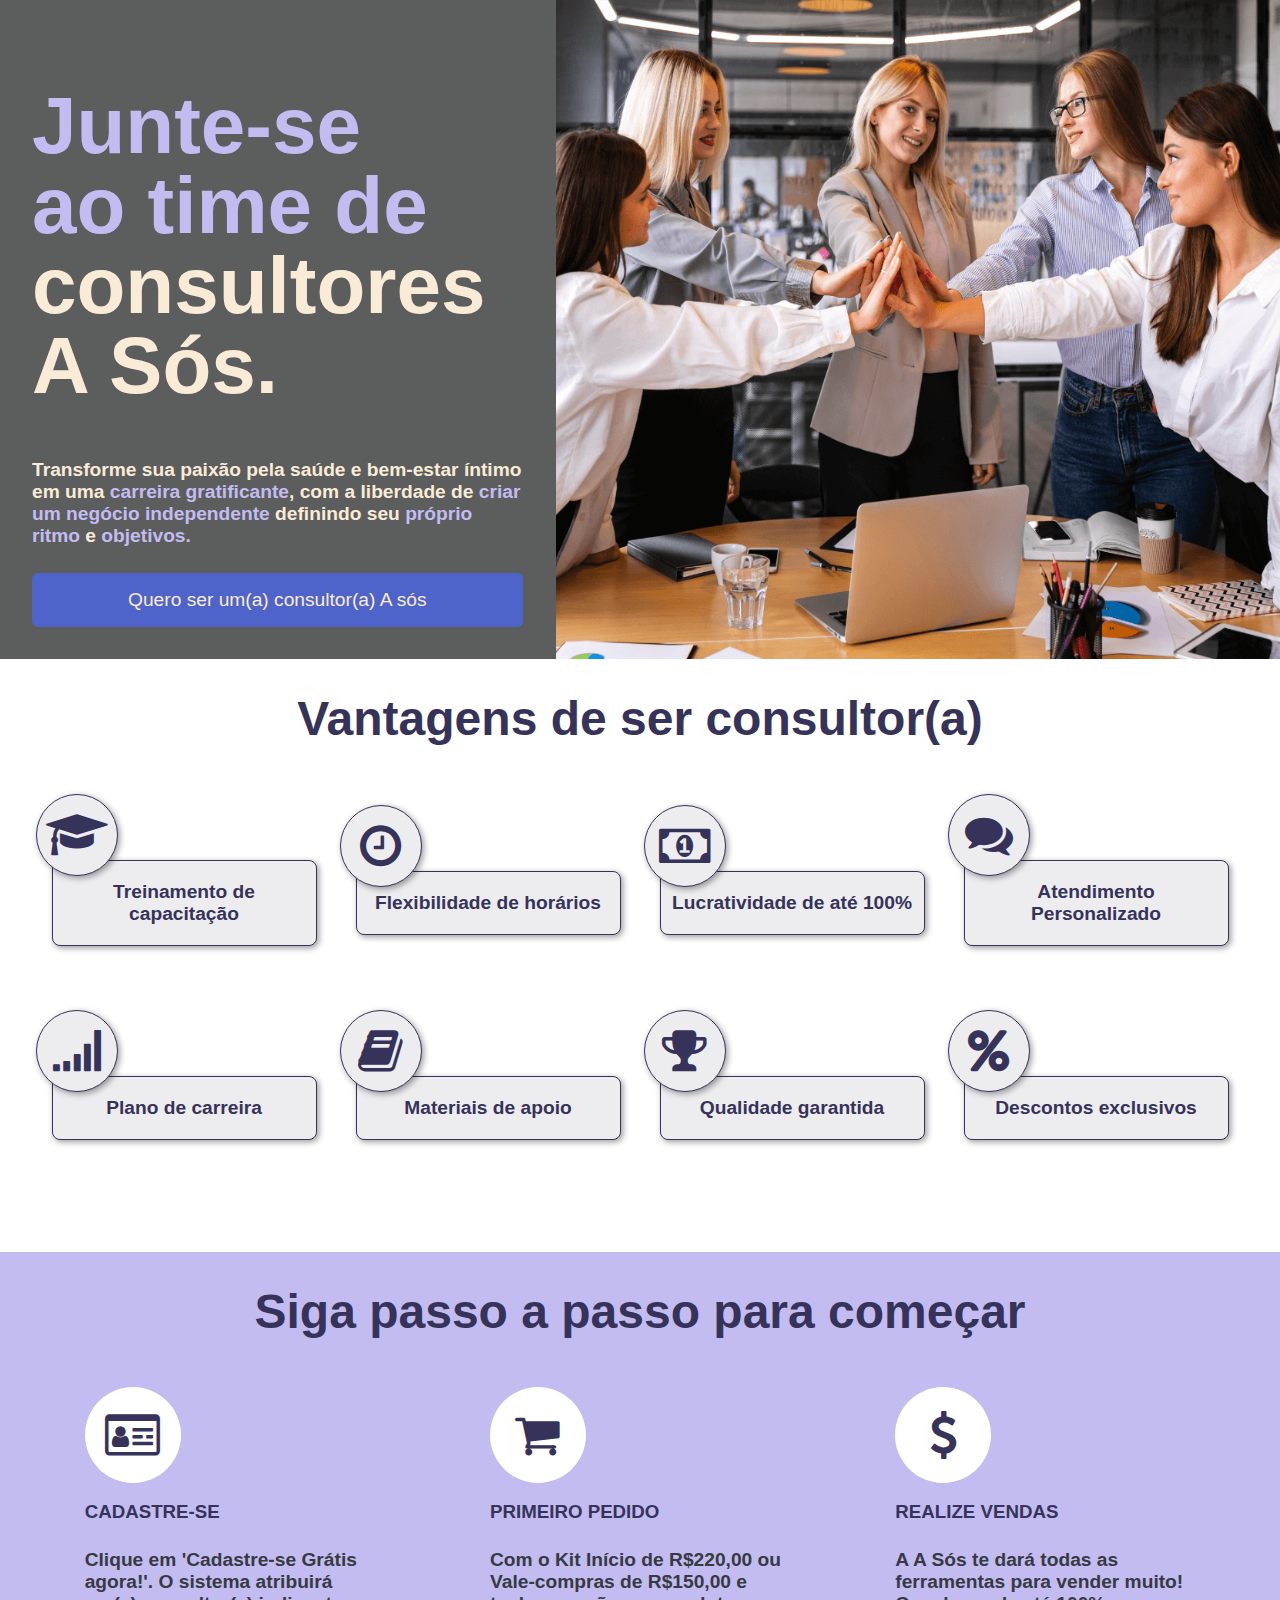
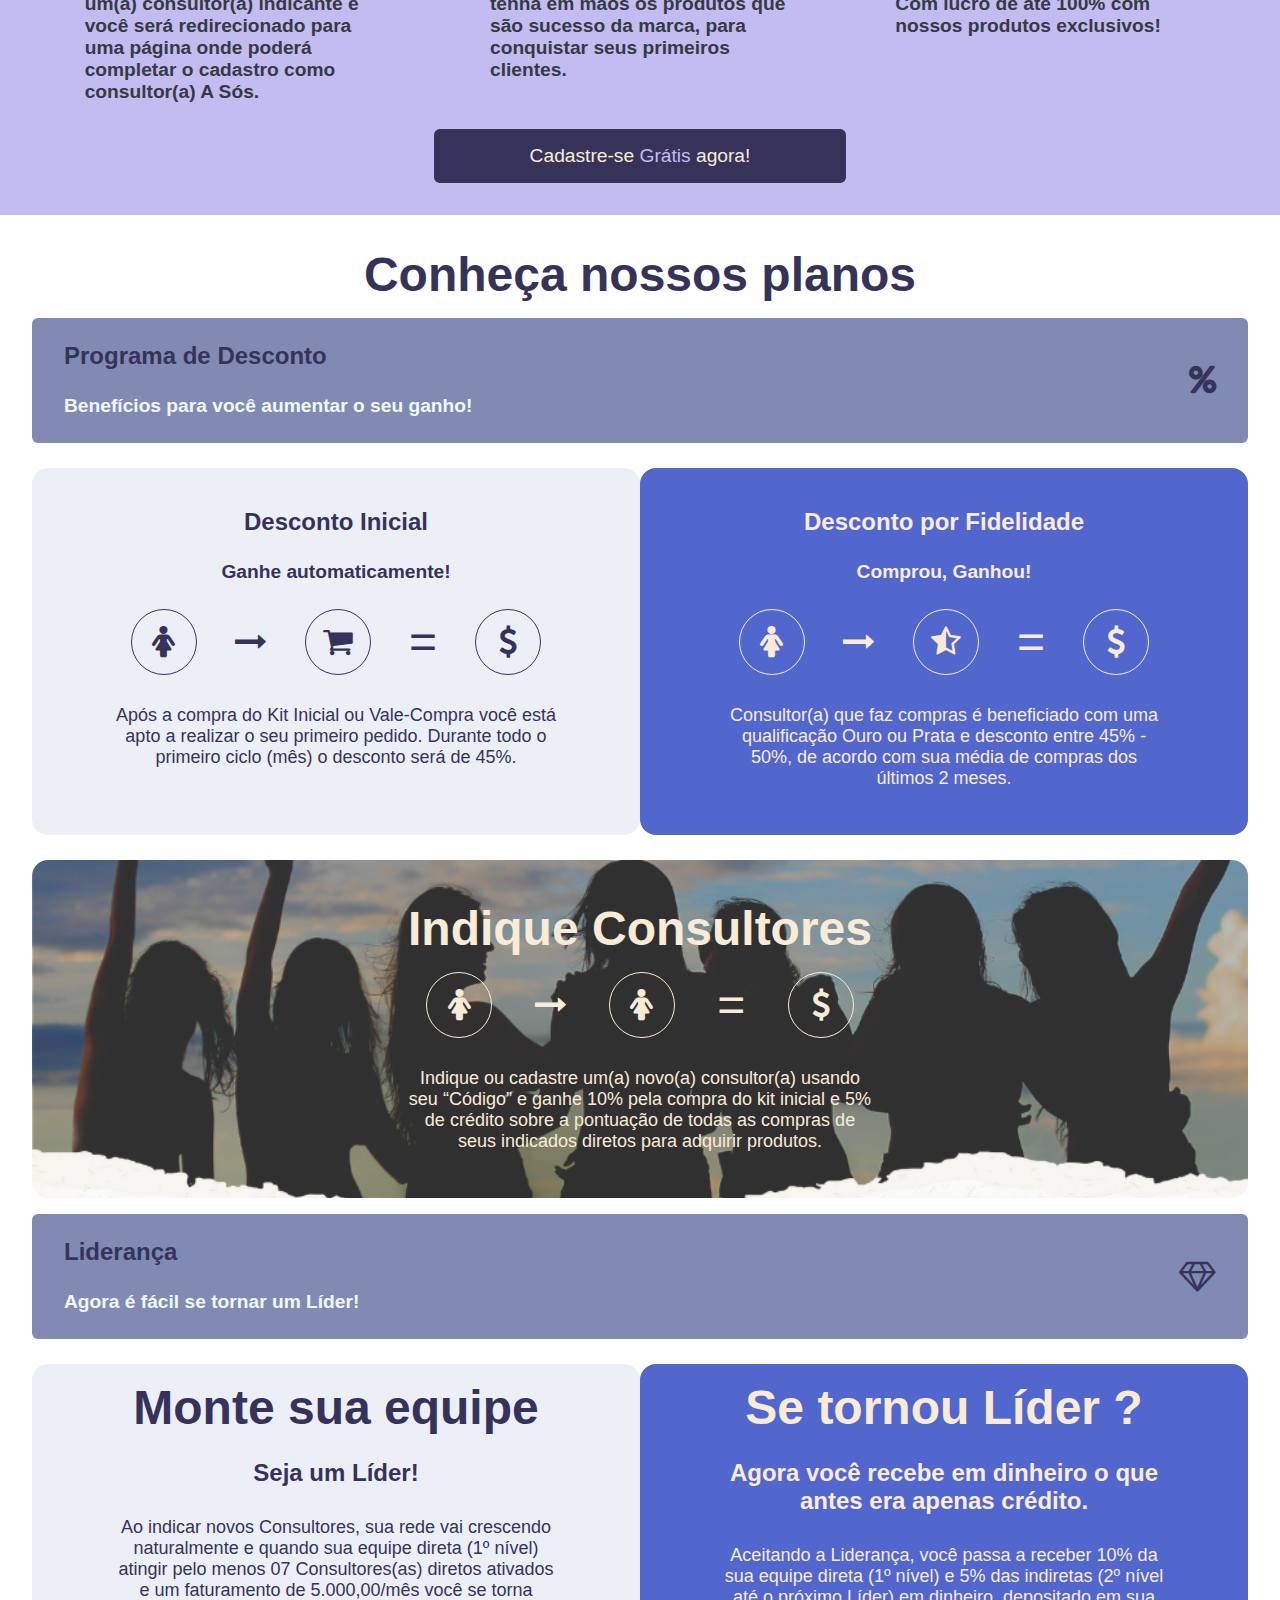
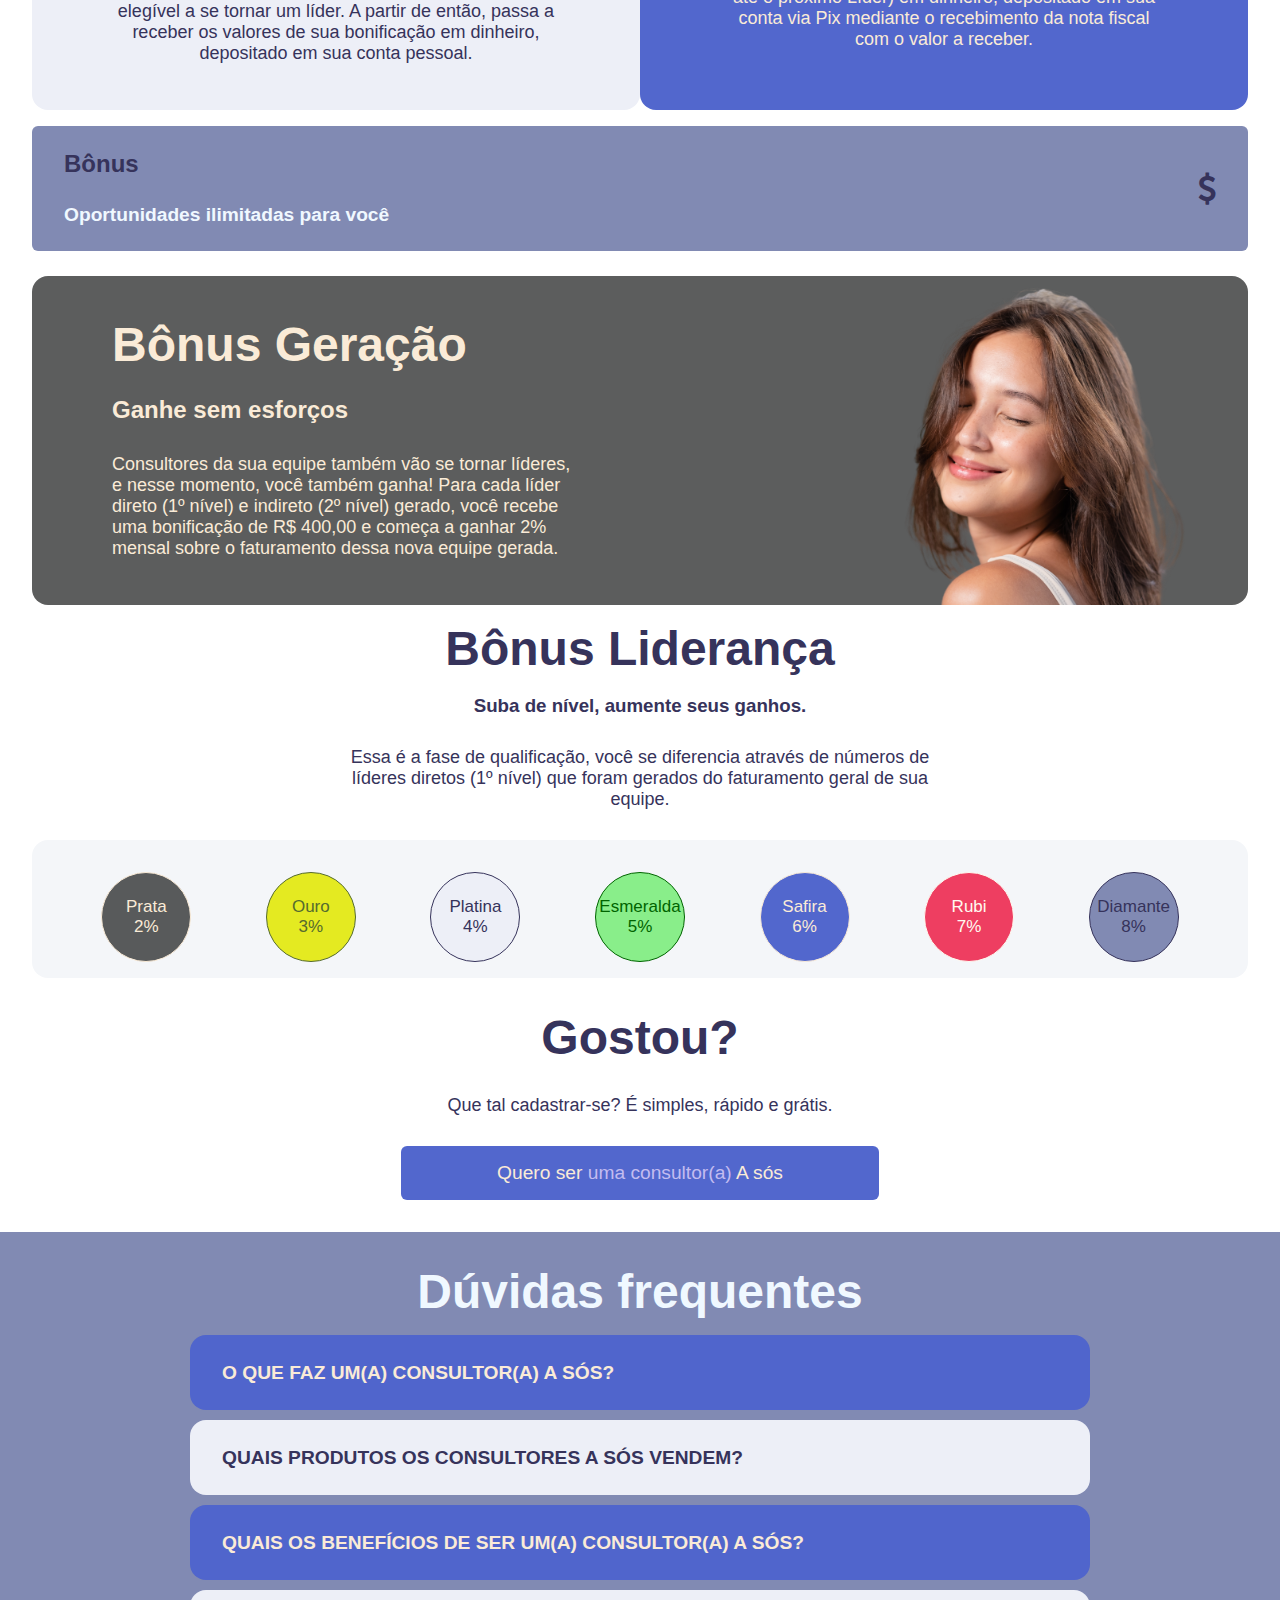
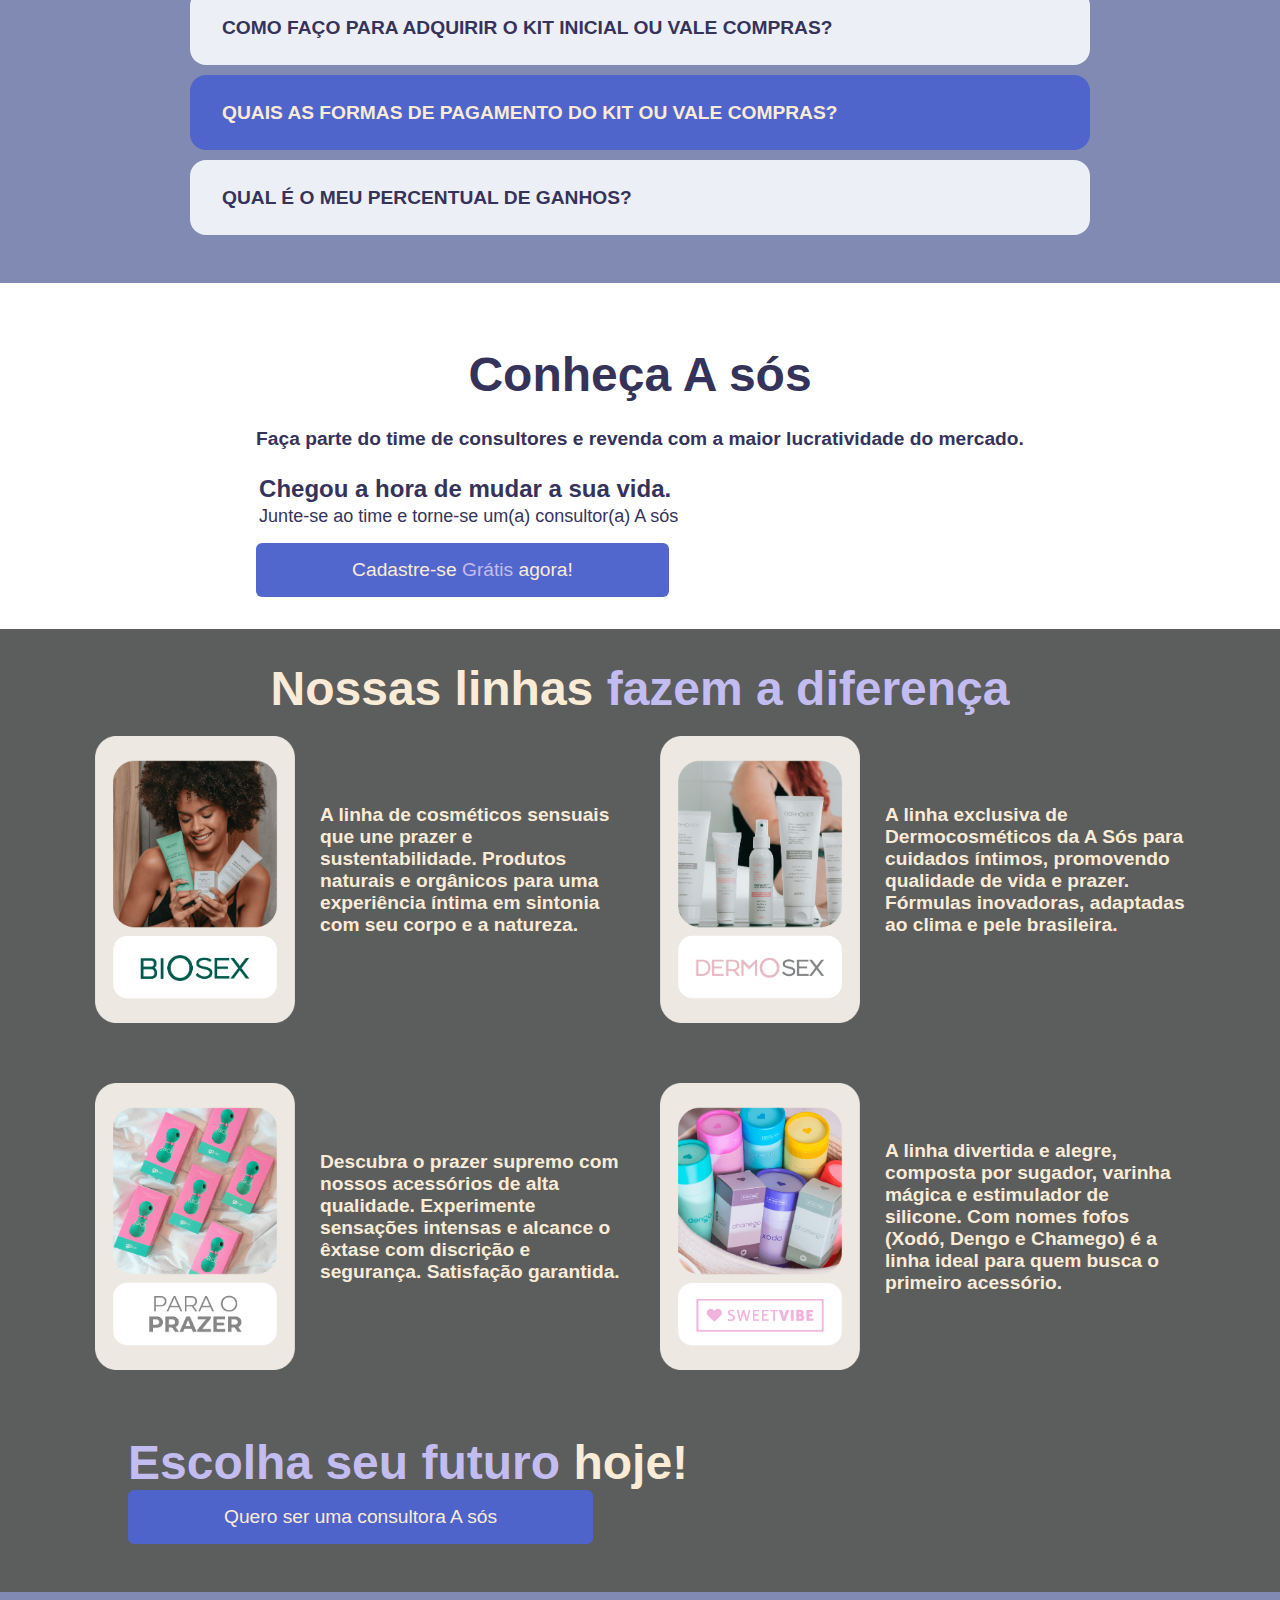
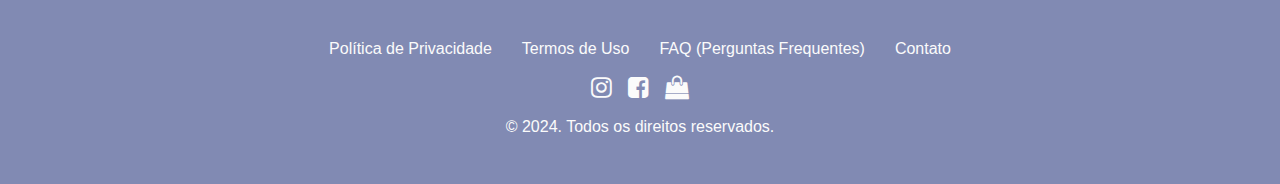
==== commit bb8af59d: "novo plano" ====
--- a/index.html
+++ b/index.html
@@ -248,7 +248,7 @@
         </div>
         <div class="space-card">
             <div class="card-plano bg-alice">
-                <h3 class="text-center text-plano">Desconto por Pontuação</h3>
+                <h3 class="text-center text-plano">Desconto Inicial</h3>
                 <h4 class="text-center">Ganhe automaticamente!</h4>
                 <div class="flex automatic-center">
                     <div class="circle-plano">
@@ -269,9 +269,8 @@
 
                     </div>
                 </div>
-                <h5 class="text-center">Os descontos são concedidos de acordo com a quantidade de pontos obtidos no
-                    pedido. O sistema converte a moeda real (R$) nas compras, em pontos. Os descontos aumentam
-                    progressivamente.</h5>
+                <h5 class="text-center">Após a compra do Kit Inicial ou Vale-Compra você está apto a
+                    realizar o seu primeiro pedido. Durante todo o primeiro ciclo (mês) o desconto será de 45%.</h5>
             </div>
             <div class="card-plano bg-blue">
                 <h3 class="text-center text-plano">Desconto por Fidelidade</h3>
@@ -295,8 +294,9 @@
 
                     </div>
                 </div>
-                <h5 class="text-center">Consultor(a) que faz compras regularmente (todo o mês) é beneficiado com uma
-                    qualificação, de acordo com sua média de compras dos últimos 3 meses.</h5>
+                <h5 class="text-center">Consultor(a) que faz compras é beneficiado com uma
+                    qualificação Ouro ou Prata e desconto entre 45% - 50%, de acordo com sua média de compras dos
+                    últimos 2 meses.</h5>
             </div>
 
         </div>
@@ -323,10 +323,8 @@
 
                         </div>
                     </div>
-                    <h5 class="text-center">Indique ou cadastre um(a) novo(a) consultor(a) usando seu “Código” e a cada
-                        compra
-                        efetuada pela sua indicação, você recebe 5% do valor do pedido em créditos no seu escritório
-                        virtual para adquirir produtos.</h5>
+                    <h5 class="text-center">Indique ou cadastre um(a) novo(a) consultor(a) usando seu “Código” e ganhe 10% pela compra do kit inicial e 5% de crédito sobre a pontuação de todas as compras de seus
+                        indicados diretos para adquirir produtos.</h5>
                 </div>
             </div>
 
@@ -351,7 +349,8 @@
 
                 <h5 class="text-center">Ao indicar novos Consultores, sua rede vai crescendo naturalmente e quando sua
                     equipe direta (1º nível)
-                    atingir um faturamento de 4.000,00/mês você se torna elegível a se tornar um líder.
+                    atingir pelo menos 07 Consultores(as) diretos
+                    ativados e um faturamento de 5.000,00/mês você se torna elegível a se tornar um líder.
                     A partir de então, passa a receber os valores de sua bonificação em dinheiro, depositado em sua
                     conta pessoal.</h5>
             </div>
@@ -360,8 +359,12 @@
                 <h3 class="text-center text-plano">Agora você recebe em dinheiro
                     o que antes era apenas crédito.</h3>
 
-                <h5 class="text-center">Atingindo a pontuação de 4.000 por mês você já é um Líder e agora receberá em
-                    dinheiro ao invés de crédito pela sua perfomance como Consultor(a) A Sós.</h5>
+                <h5 class="text-center">
+                    Aceitando a Liderança, você
+                    passa a receber 10% da sua equipe direta (1º nível) e 5% das indiretas (2º nível até o próximo
+                    Líder) em dinheiro, depositado
+                    em sua conta via Pix mediante o recebimento da nota fiscal com o
+                    valor a receber.</h5>
             </div>
 
         </div>
@@ -493,7 +496,7 @@
                     <strong>QUAL É O MEU PERCENTUAL DE GANHOS?</strong>
                 </h4>
                 <h5 id="p7" class="resposta" style="display: none;">
-                    <em>O percentual de ganhos como consultor(a) da A Sós é o maior do mercado e pode chegar a 50% do
+                    <em>O percentual de ganhos como consultor(a) da A Sós é o maior do mercado e pode chegar a 100% do
                         valor investido.</em>
                 </h5>
             </div>
--- a/styles.css
+++ b/styles.css
@@ -500,7 +500,7 @@
     margin: 3px;
 }
 
-@media(max-width:450px) {
+@media(max-width:460px) {
     h1 {
         font-size: 4em;
     }
@@ -657,7 +657,7 @@
   
 }
 
-@media (min-width:451px) and (max-width: 915px) {
+@media (min-width:461px) and (max-width: 915px) {
 
     .duvidas-info {
         width: 100%;
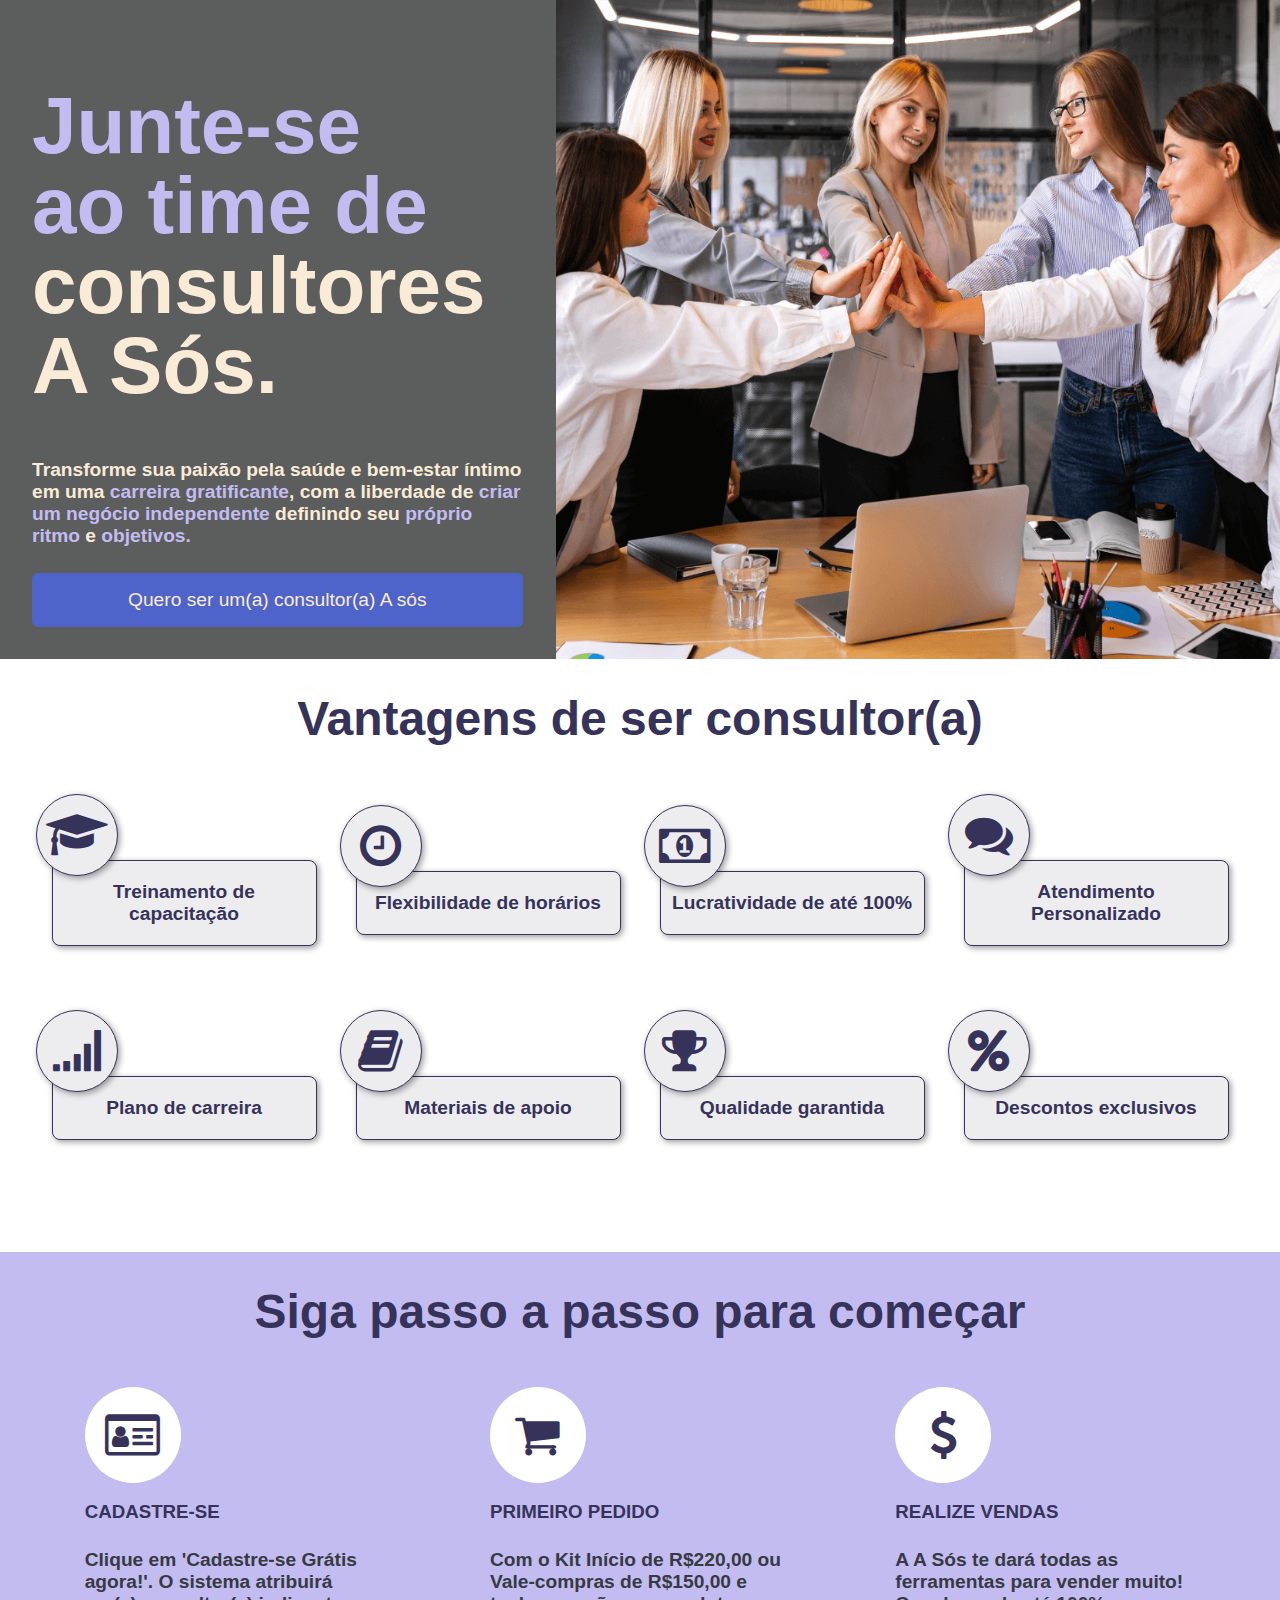
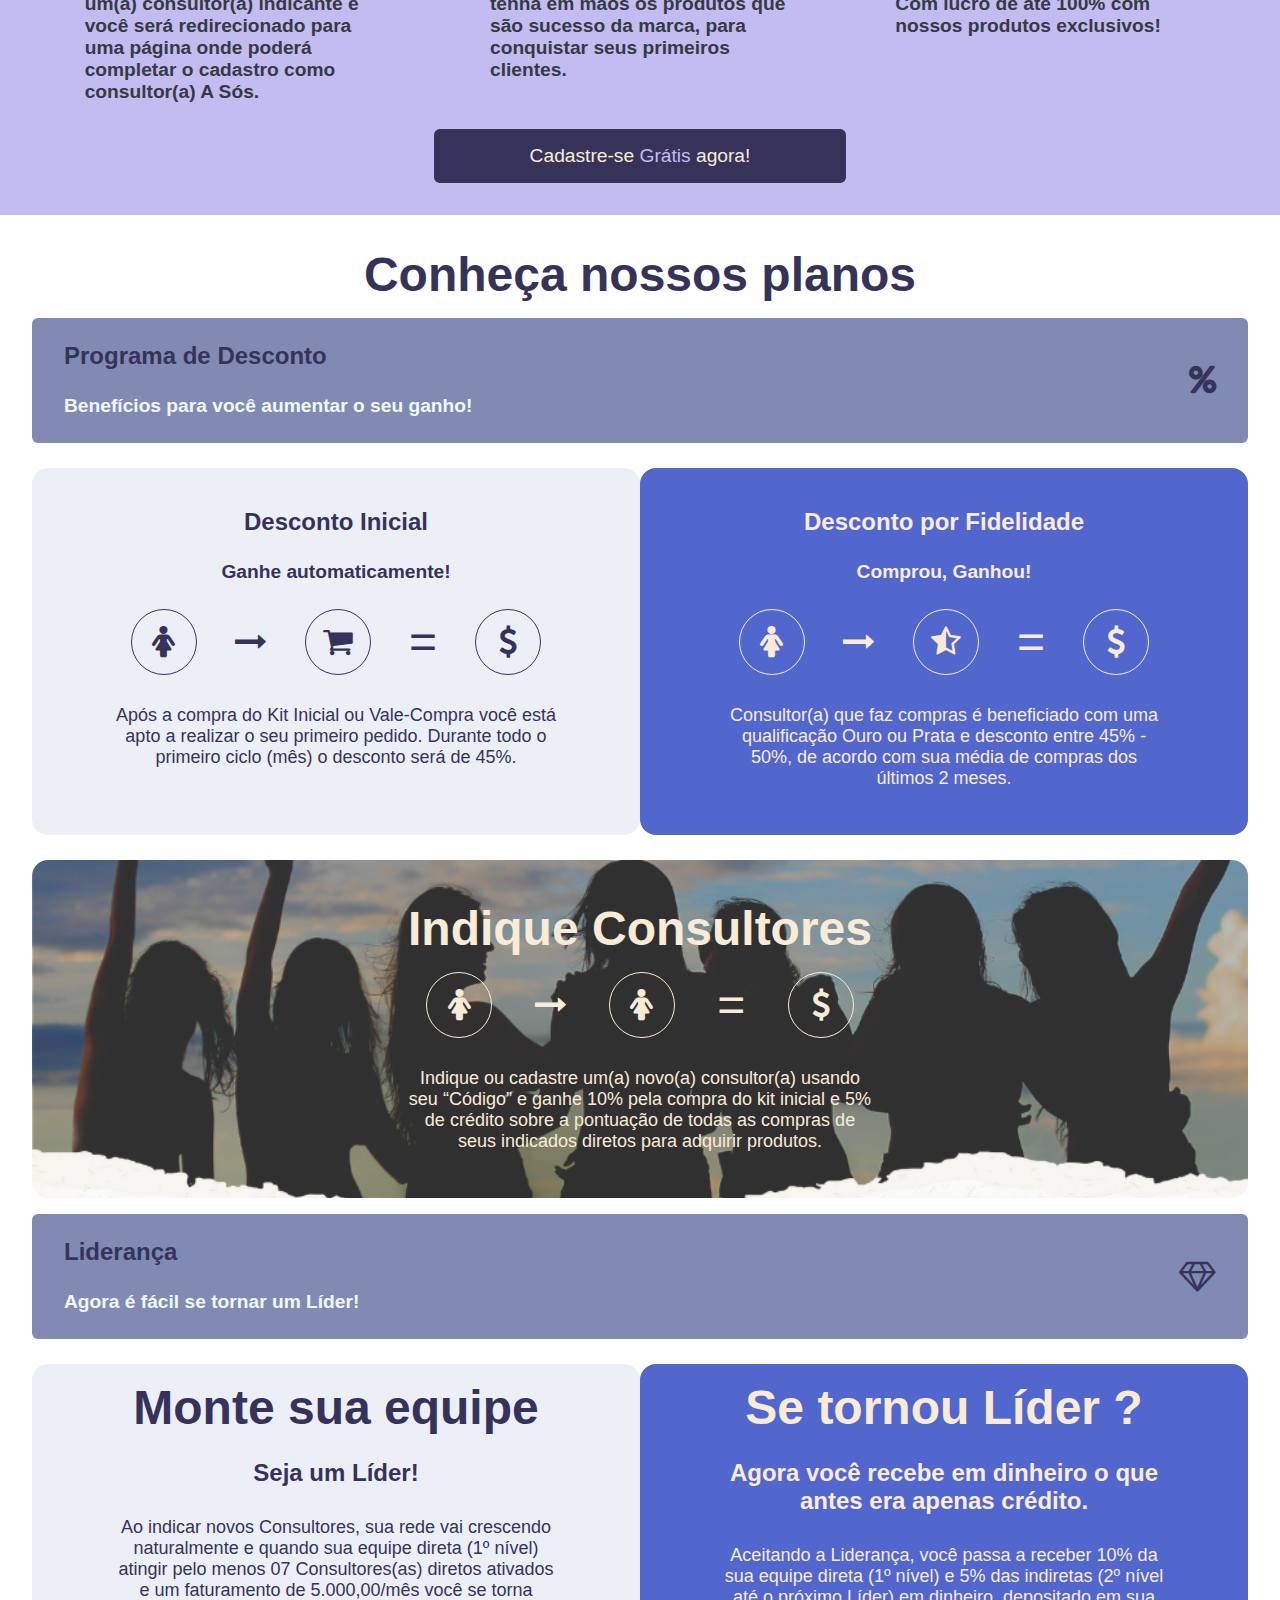
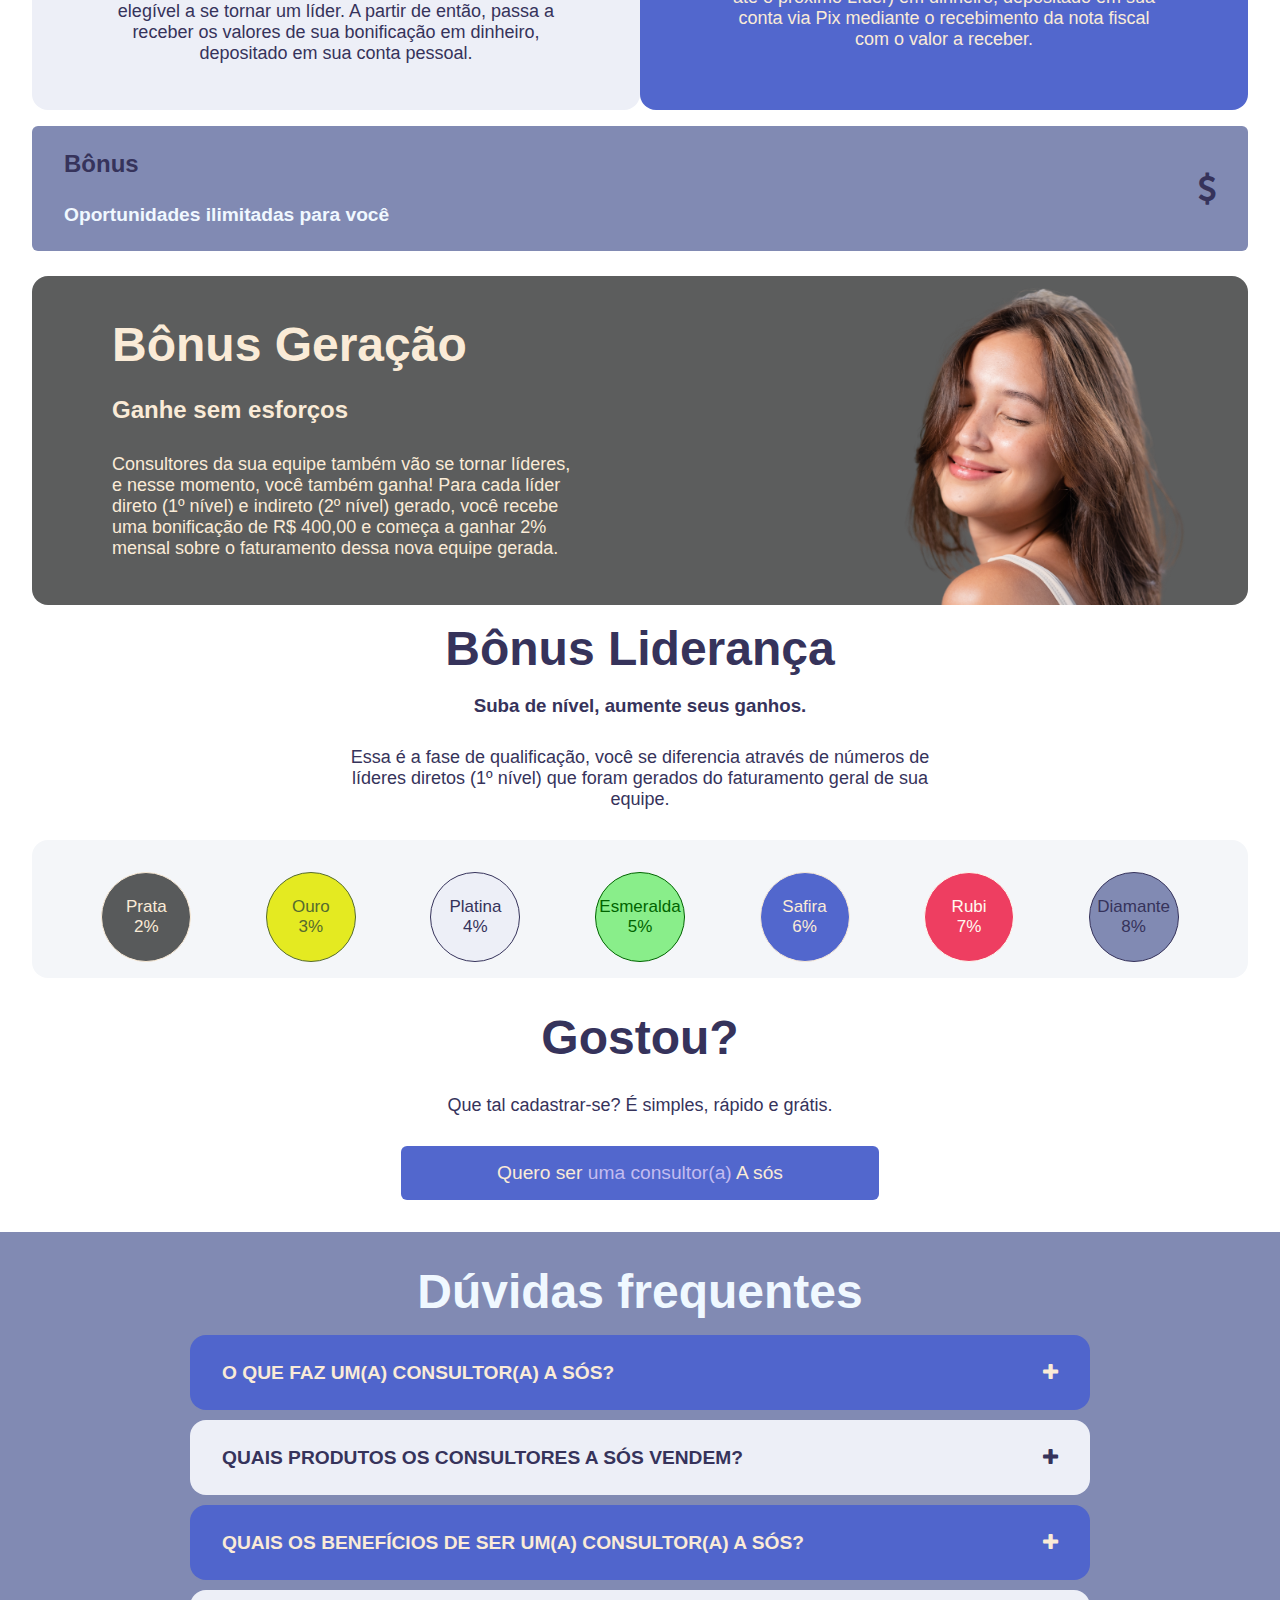
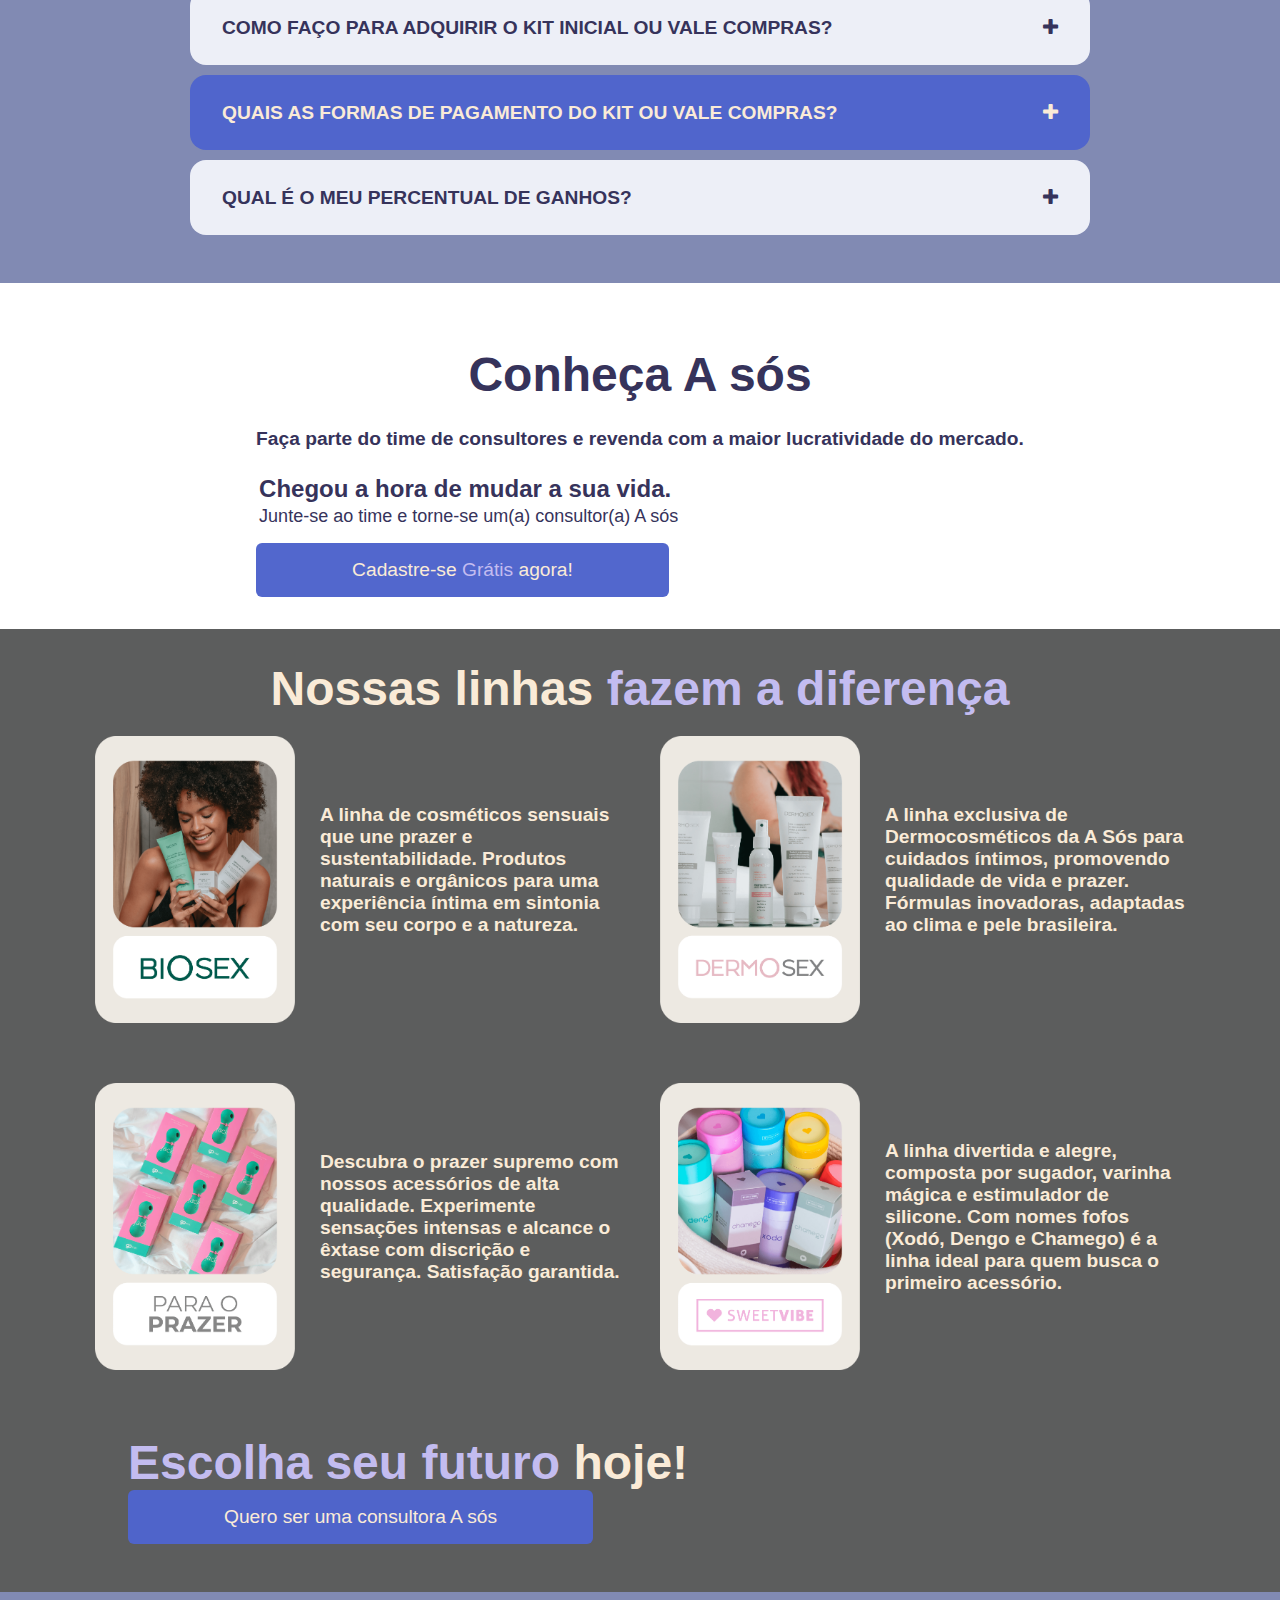
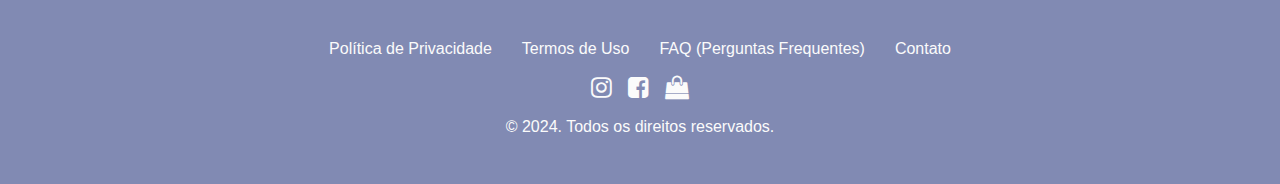
==== commit ccb3eb39: "duvidas ok" ====
--- a/index.html
+++ b/index.html
@@ -442,9 +442,14 @@
         <div class="duvidas-info mt-3">
 
             <div class="bg-blue duvidas-card" onclick="show_duvida(2)">
-                <h4 class="pergunta">
-                    <strong>O QUE FAZ UM(A) CONSULTOR(A) A SÓS?</strong>
-                </h4>
+                <div class="duv-duv">
+                    <h4 class="pergunta">
+                        <strong>O QUE FAZ UM(A) CONSULTOR(A) A SÓS?</strong>
+                    </h4>
+                    <h4 id="pp2"><i class="fa fa-plus" aria-hidden="true"></i></h4>
+                    <h4 id="pm2" style="display: none;"><i class="fa fa-minus" aria-hidden="true"></i></h4>
+                </div>
+                
                 <h5 id="p2" class="resposta" style="display: none;">
                     <em>Um(a) consultor(a) da A Sós tem acesso à revenda dos produtos A Sós, oferecendo orientação e
                         suporte
@@ -452,18 +457,28 @@
                 </h5>
             </div>
             <div class="bg-alice duvidas-card" onclick="show_duvida(3)">
+               <div class="duv-duv">
                 <h4 class="pergunta">
                     <strong>QUAIS PRODUTOS OS CONSULTORES A SÓS VENDEM?</strong>
                 </h4>
+                <h4 id="pp3"><i class="fa fa-plus" aria-hidden="true"></i></h4>
+                <h4 id="pm3" style="display: none;"><i class="fa fa-minus" aria-hidden="true"></i></h4>
+               </div>
+               
                 <h5 id="p3" class="resposta" style="display: none;">
                     <em>Os consultores da A Sós oferecem uma ampla gama de produtos, incluindo vibros, lubrificantes,
                         acessórios e uma variedade de produtos para o bem-estar íntimo.</em>
                 </h5>
             </div>
             <div class="bg-blue duvidas-card" onclick="show_duvida(4)">
-                <h4 class="pergunta">
-                    <strong>QUAIS OS BENEFÍCIOS DE SER UM(A) CONSULTOR(A) A SÓS?</strong>
-                </h4>
+                <div class="duv-duv">
+                    <h4 class="pergunta">
+                        <strong>QUAIS OS BENEFÍCIOS DE SER UM(A) CONSULTOR(A) A SÓS?</strong>
+                    </h4>
+                    <h4 id="pp4"><i class="fa fa-plus" aria-hidden="true"></i></h4>
+                    <h4 id="pm4" style="display: none;"><i class="fa fa-minus" aria-hidden="true"></i></h4>
+                </div>
+               
                 <h5 id="p4" class="resposta" style="display: none;">
                     <em>Os benefícios de ser um(a) consultor(a) incluem a oportunidade de trabalhar com um produto
                         inovador,
@@ -472,9 +487,14 @@
                 </h5>
             </div>
             <div class="bg-alice duvidas-card" onclick="show_duvida(5)">
-                <h4 class="pergunta">
-                    <strong>COMO FAÇO PARA ADQUIRIR O KIT INICIAL OU VALE COMPRAS?</strong>
-                </h4>
+                <div class="duv-duv">
+                    <h4 class="pergunta">
+                        <strong>COMO FAÇO PARA ADQUIRIR O KIT INICIAL OU VALE COMPRAS?</strong>
+                    </h4>
+                    <h4 id="pp5"><i class="fa fa-plus" aria-hidden="true"></i></h4>
+                    <h4 id="pm5" style="display: none;"><i class="fa fa-minus" aria-hidden="true"></i></h4>
+                </div>
+               
                 <h5 id="p5" class="resposta" style="display: none;">
                     <em>Para adquirir o kit inicial ou o vale-compras, é necessário entrar em contato com a equipe de
                         especialistas em vendas da A Sós. O kit início é composto pelos produtos da empresa e o voucher
@@ -482,9 +502,14 @@
                 </h5>
             </div>
             <div class="bg-blue duvidas-card" onclick="show_duvida('6')">
-                <h4 class="pergunta">
-                    <strong>QUAIS AS FORMAS DE PAGAMENTO DO KIT OU VALE COMPRAS?</strong>
-                </h4>
+                <div class="duv-duv">
+                    <h4 class="pergunta">
+                        <strong>QUAIS AS FORMAS DE PAGAMENTO DO KIT OU VALE COMPRAS?</strong>
+                    </h4>
+                    <h4 id="pp6"><i class="fa fa-plus" aria-hidden="true"></i></h4>
+                    <h4 id="pm6" style="display: none;"><i class="fa fa-minus" aria-hidden="true"></i></h4>
+                </div>
+                
                 <h5 id="p6" class="resposta" style="display: none;">
                     <em>As formas de pagamento para o kit inicial ou vale compras podem variar e geralmente incluem
                         opções como cartão de crédito, boleto à vista ou pix.
@@ -492,9 +517,14 @@
                 </h5>
             </div>
             <div class="bg-alice duvidas-card" onclick="show_duvida('7')">
-                <h4 class="pergunta">
-                    <strong>QUAL É O MEU PERCENTUAL DE GANHOS?</strong>
-                </h4>
+                <div class="duv-duv">
+                    <h4 class="pergunta">
+                        <strong>QUAL É O MEU PERCENTUAL DE GANHOS?</strong>
+                    </h4>
+                    <h4 id="pp7"><i class="fa fa-plus" aria-hidden="true"></i></h4>
+                    <h4 id="pm7" style="display: none;"><i class="fa fa-minus" aria-hidden="true"></i></h4>
+                </div>
+               
                 <h5 id="p7" class="resposta" style="display: none;">
                     <em>O percentual de ganhos como consultor(a) da A Sós é o maior do mercado e pode chegar a 100% do
                         valor investido.</em>
--- a/styles.css
+++ b/styles.css
@@ -458,6 +458,11 @@
         display: none;
     }
 }
+.duv-duv{
+    display: flex;
+    justify-content: space-between;
+    align-items: center;
+}
 
 .only-web {
     display: block;
